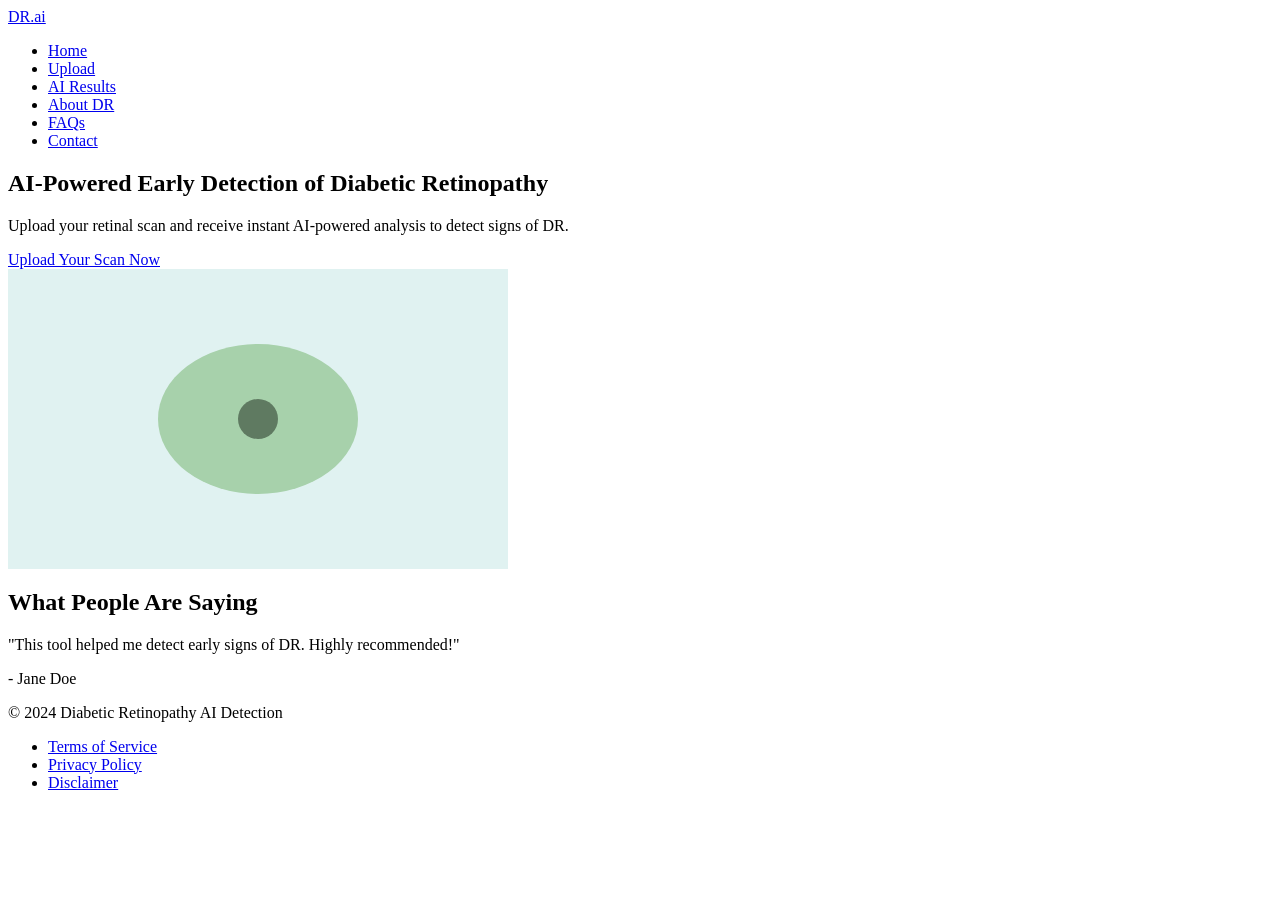
==== index.html @ 6a670ef3 "added my draft" ====
<html lang="en">
<head>
  <meta charset="UTF-8">
  <meta name="viewport" content="width=device-width, initial-scale=1.0">
  <title>AI-Powered Diabetic Retinopathy Detection</title>
  <link rel="stylesheet" href="style.css">
  <link rel="stylesheet" href="https://cdnjs.cloudflare.com/ajax/libs/font-awesome/6.0.0/css/all.min.css" integrity="sha512-9usAa10IRO0HhonpyAIVpjrylPvoDwiPUiKdWk5t3PyolY1cOd4DSE0Ga+ri4AuTroPR5aQvXU9xC6qOPnzFeg==" crossorigin="anonymous" referrerpolicy="no-referrer" />
</head>
<body>
  <header>
    <nav>
      <div class="logo"><a href="index.html">DR.ai</a></div>
      <ul>
        <li><a href="#">Home</a></li>
        <li><a href="upload.html">Upload</a></li>
        <li><a href="results.html">AI Results</a></li>
        <li><a href="about.html">About DR</a></li>
        <li><a href="faq.html">FAQs</a></li>
        <li><a href="contact.html">Contact</a></li>
      </ul>
    </nav>
  </header>

  <main>
    <section class="hero">
      <h1>AI-Powered Early Detection of Diabetic Retinopathy</h1>
      <p>Upload your retinal scan and receive instant AI-powered analysis to detect signs of DR.</p>
      <a href="upload.html" class="cta-button">Upload Your Scan Now</a>
      <div class="dr-illustration">
        <!-- Illustration or SVG here -->
        <svg width="500" height="300" viewBox="0 0 500 300" fill="none" xmlns="http://www.w3.org/2000/svg">
          <rect width="500" height="300" fill="#E0F2F1"/>
          <ellipse cx="250" cy="150" rx="100" ry="75" fill="#A7D1AB"/>
          <circle cx="250" cy="150" r="20" fill="#5F7A61"/>
          <!-- Add more SVG elements to illustrate DR progression -->
        </svg>
      </div>
    </section>

    <section class="testimonials">
      <h2>What People Are Saying</h2>
      <div class="testimonial">
        <p>"This tool helped me detect early signs of DR. Highly recommended!"</p>
        <p>- Jane Doe</p>
      </div>
    </section>
  </main>

  <footer>
    <nav>
    <div class="footer-content">
      <p>&copy; 2024 Diabetic Retinopathy AI Detection</p>
      <ul>
        <li><a href="#">Terms of Service</a></li>
        <li><a href="#">Privacy Policy</a></li>
        <li><a href="#">Disclaimer</a></li>
      </ul>
    </div>
    </nav>
  </footer>
</body>
</html>
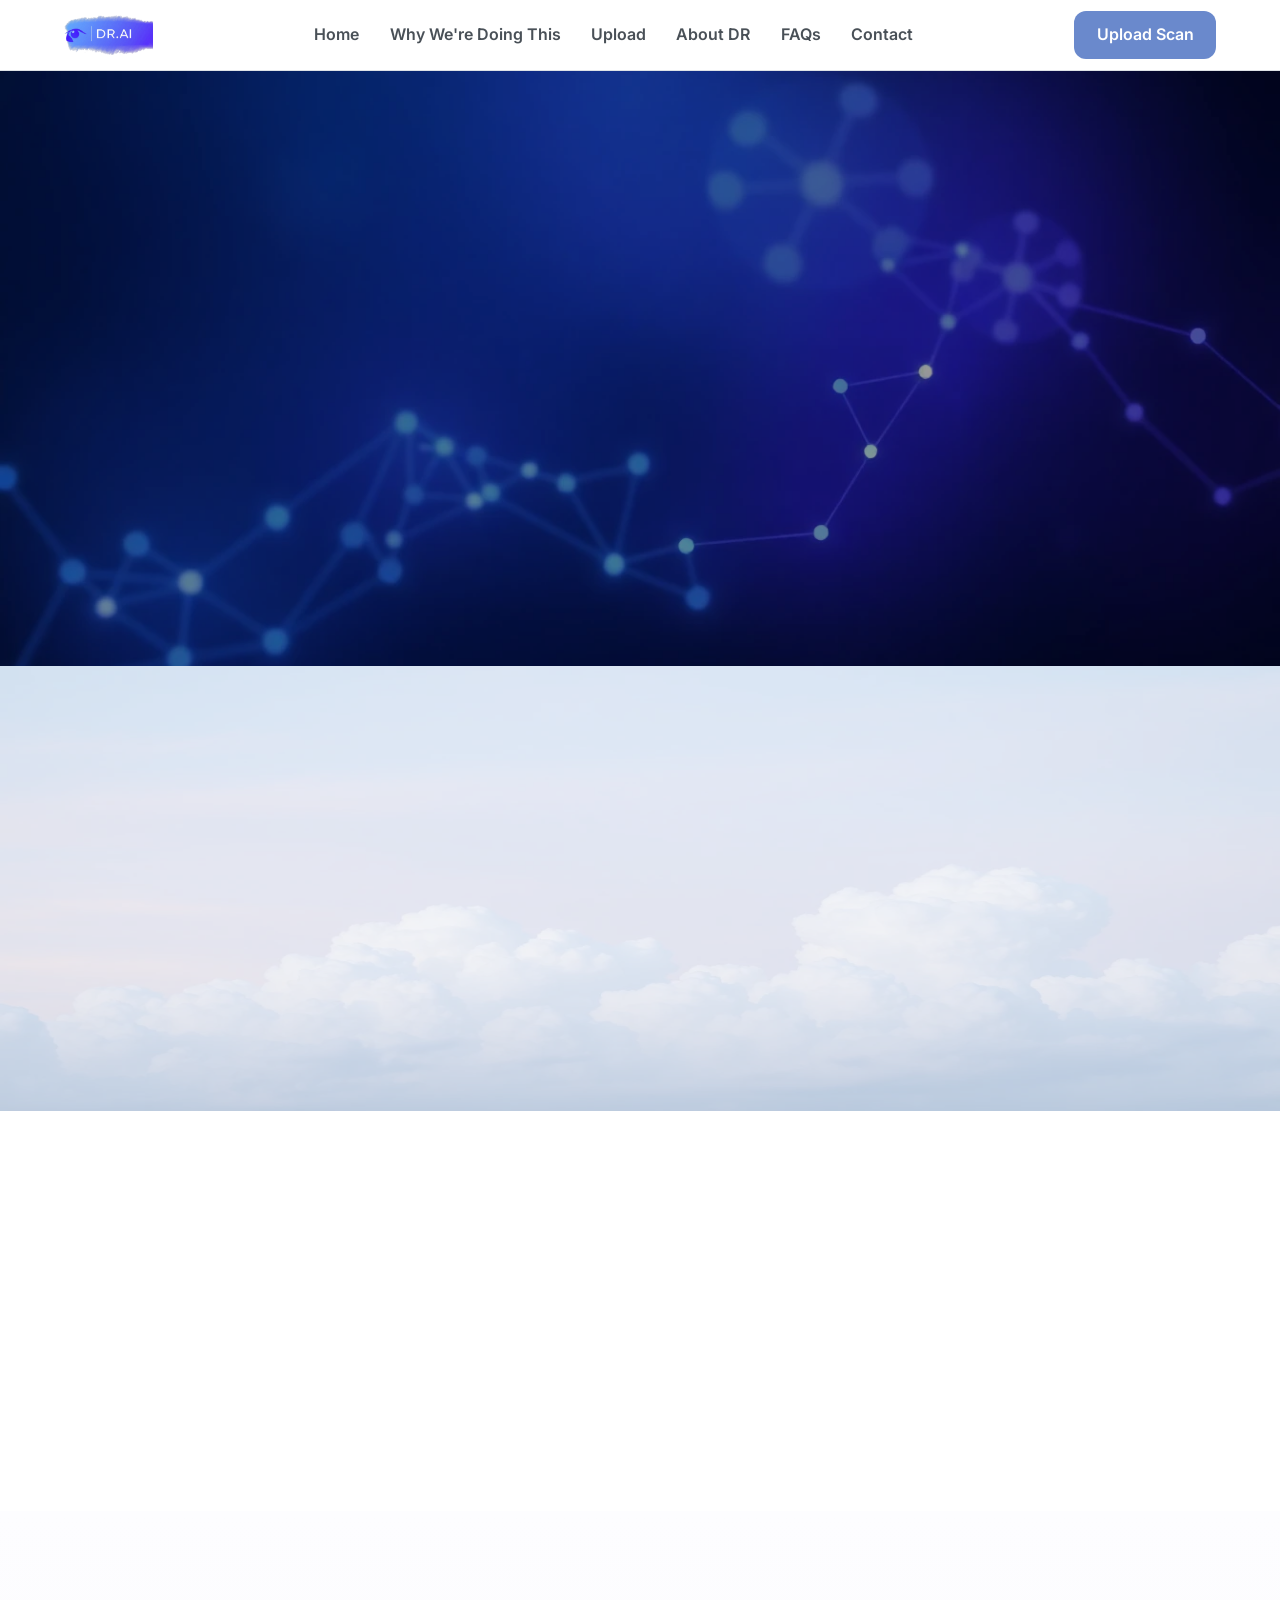
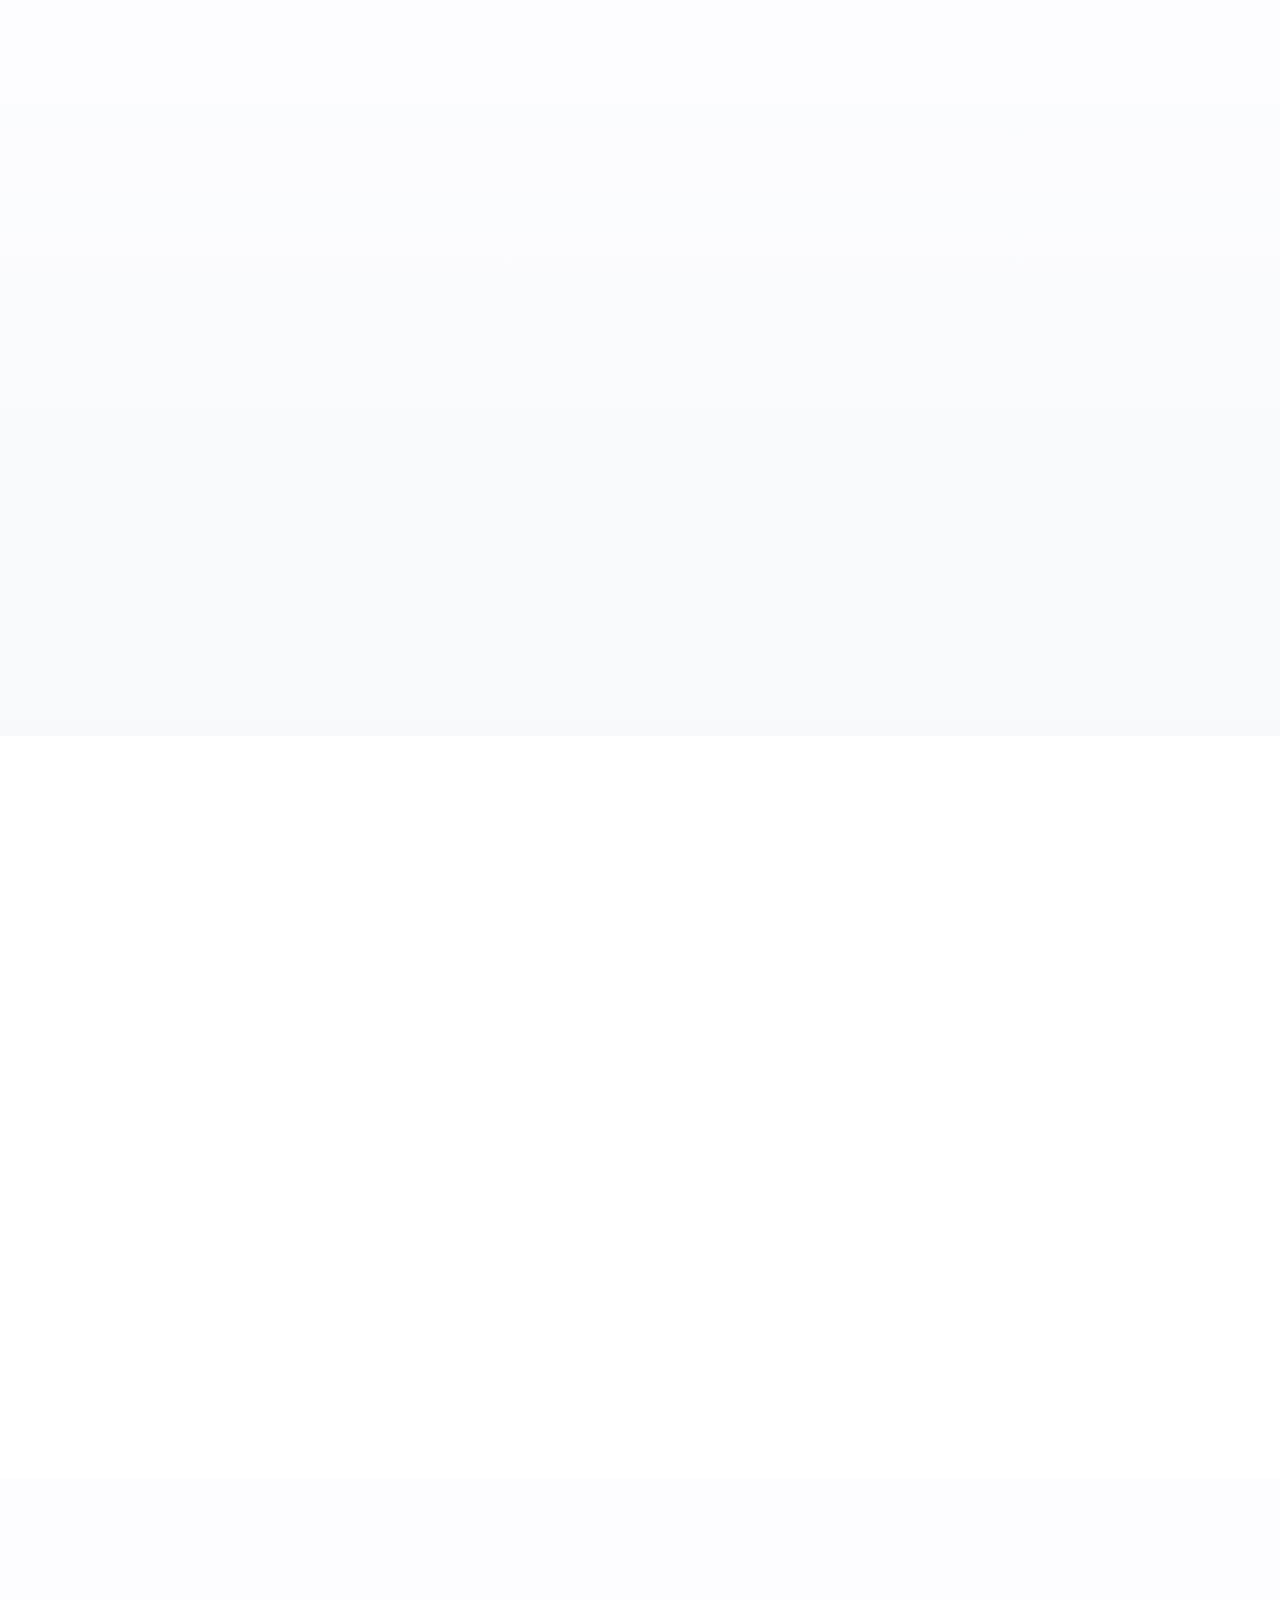
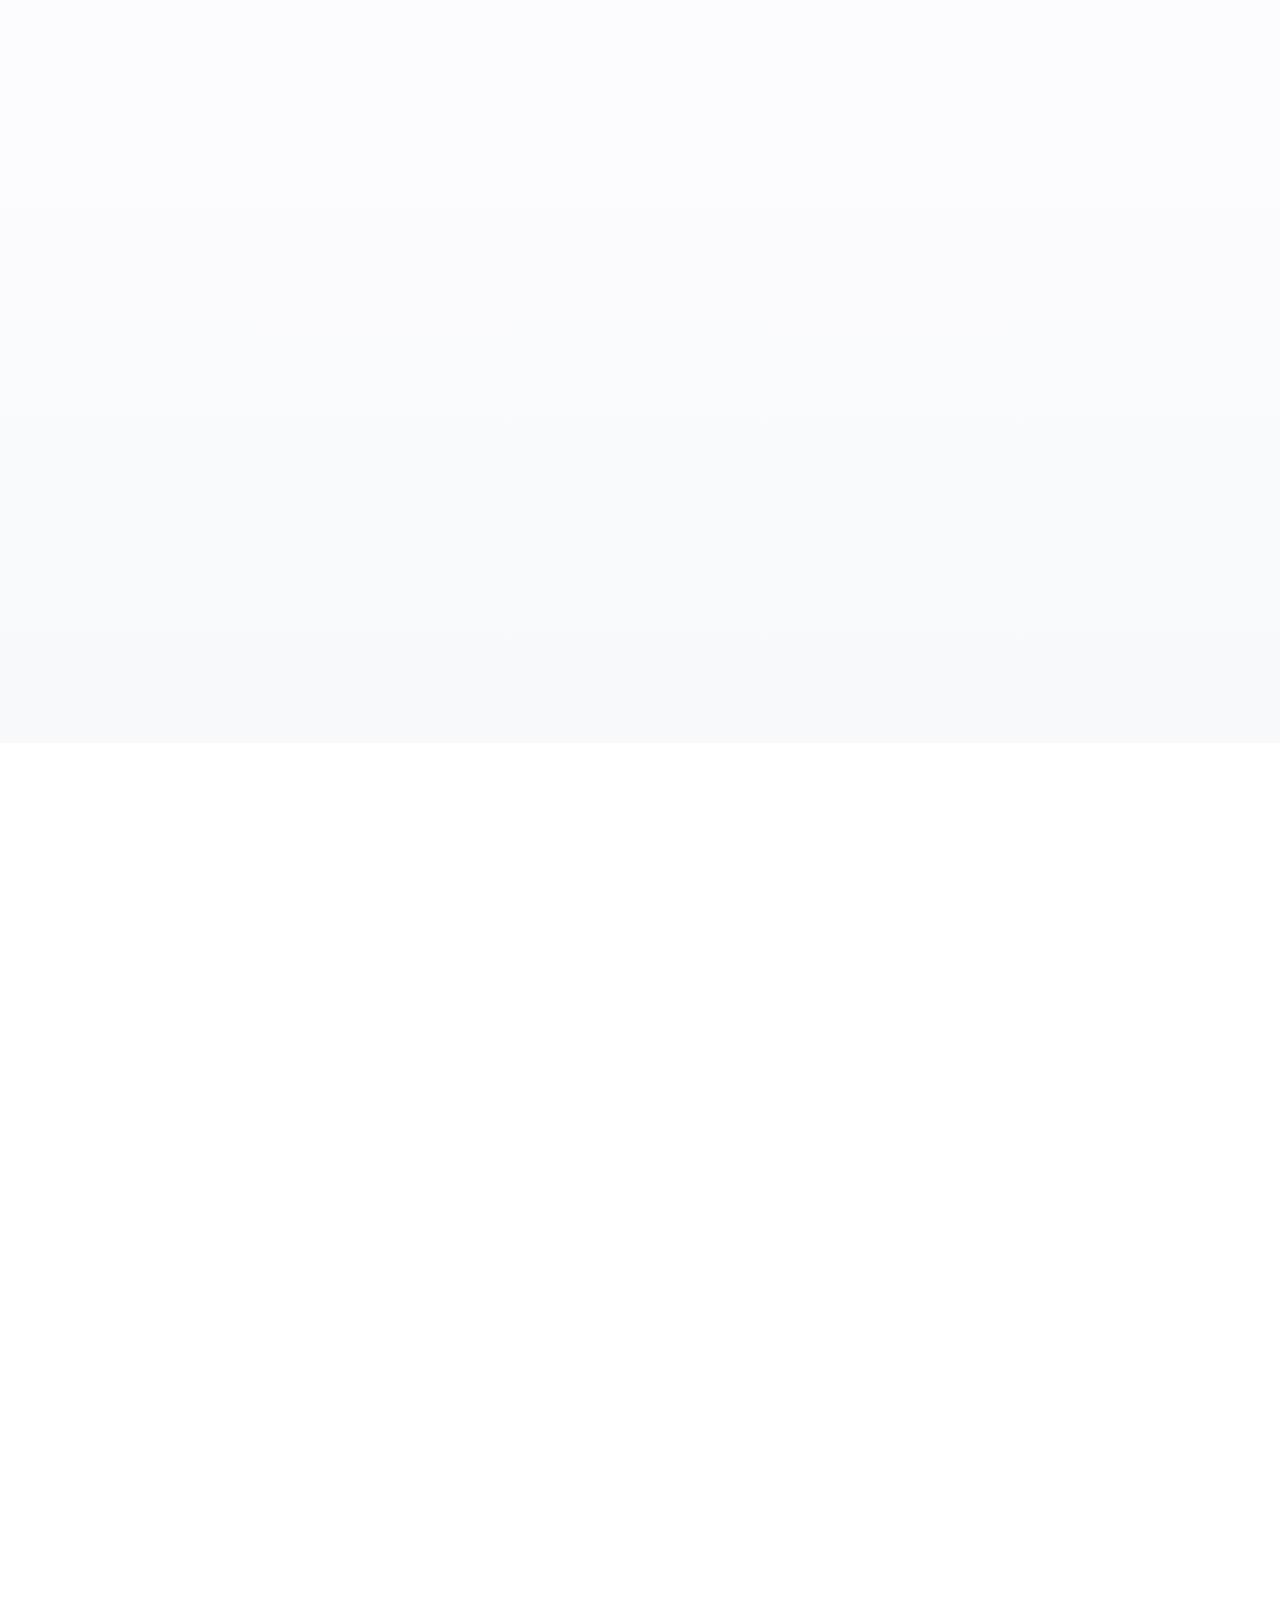
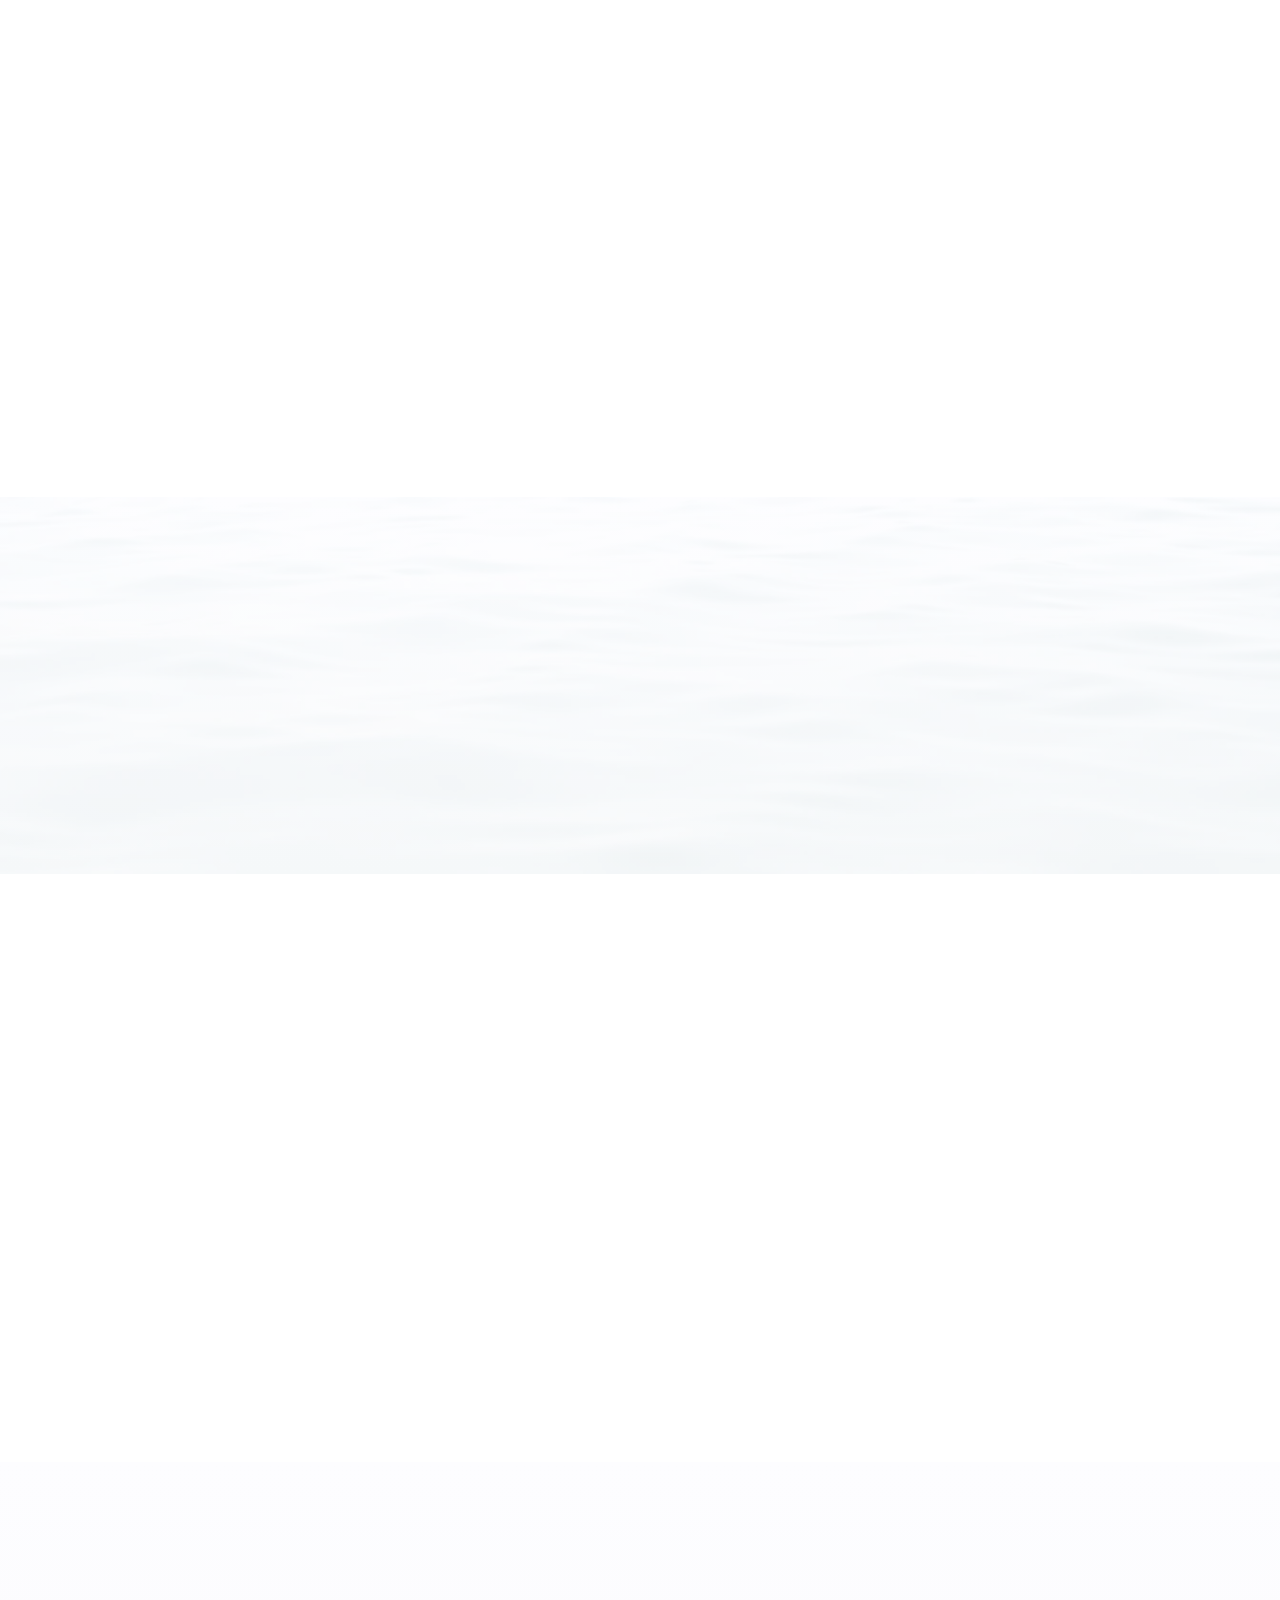
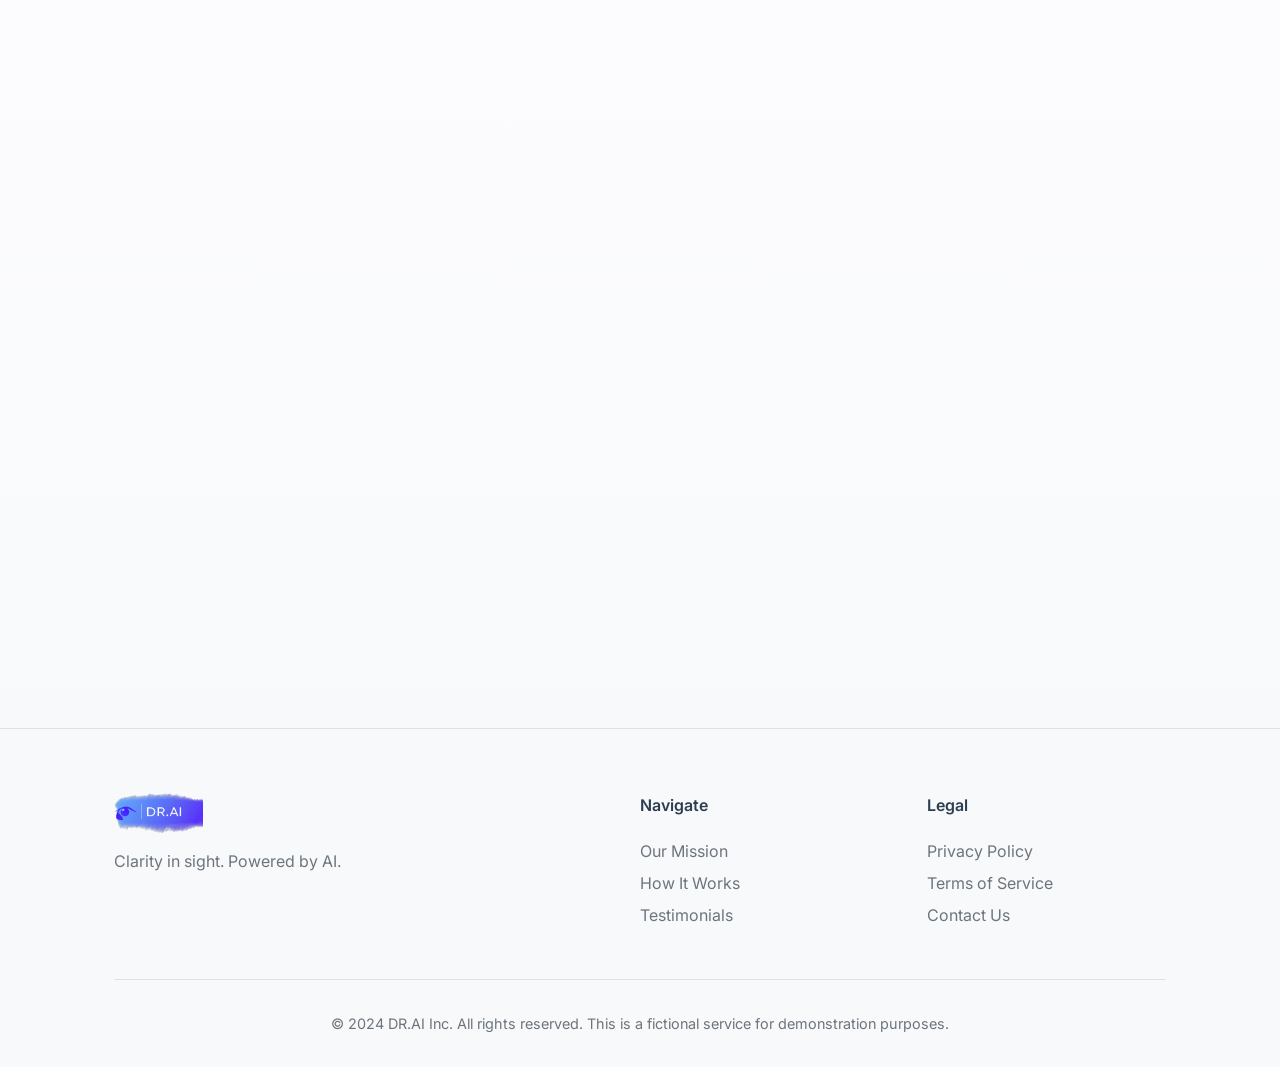
==== commit aae92c4f: "The new draft of the website" ====
--- a/index.html
+++ b/index.html
@@ -1,62 +1,374 @@
 <html lang="en">
 <head>
-  <meta charset="UTF-8">
-  <meta name="viewport" content="width=device-width, initial-scale=1.0">
-  <title>AI-Powered Diabetic Retinopathy Detection</title>
-  <link rel="stylesheet" href="style.css">
-  <link rel="stylesheet" href="https://cdnjs.cloudflare.com/ajax/libs/font-awesome/6.0.0/css/all.min.css" integrity="sha512-9usAa10IRO0HhonpyAIVpjrylPvoDwiPUiKdWk5t3PyolY1cOd4DSE0Ga+ri4AuTroPR5aQvXU9xC6qOPnzFeg==" crossorigin="anonymous" referrerpolicy="no-referrer" />
+    <meta charset="UTF-8">
+    <meta name="viewport" content="width=device-width, initial-scale=1.0">
+    <title>DR.AI - AI-Powered Diabetic Retinopathy Screening</title>
+    <link rel="stylesheet" href="style.css">
+    <link rel="stylesheet" href="https://cdnjs.cloudflare.com/ajax/libs/font-awesome/6.5.1/css/all.min.css">
+    <script type="importmap">
+      {
+        "imports": {
+          "marked": "https://cdn.jsdelivr.net/npm/marked/lib/marked.esm.js",
+          "dompurify": "https://cdn.jsdelivr.net/npm/dompurify/dist/purify.es.min.js"
+        }
+      }
+    </script>
+    <script src="script.js" type="module"></script>
 </head>
 <body>
-  <header>
-    <nav>
-      <div class="logo"><a href="index.html">DR.ai</a></div>
-      <ul>
-        <li><a href="#">Home</a></li>
-        <li><a href="upload.html">Upload</a></li>
-        <li><a href="results.html">AI Results</a></li>
-        <li><a href="about.html">About DR</a></li>
-        <li><a href="faq.html">FAQs</a></li>
-        <li><a href="contact.html">Contact</a></li>
-      </ul>
-    </nav>
-  </header>
-
-  <main>
-    <section class="hero">
-      <h1>AI-Powered Early Detection of Diabetic Retinopathy</h1>
-      <p>Upload your retinal scan and receive instant AI-powered analysis to detect signs of DR.</p>
-      <a href="upload.html" class="cta-button">Upload Your Scan Now</a>
-      <div class="dr-illustration">
-        <!-- Illustration or SVG here -->
-        <svg width="500" height="300" viewBox="0 0 500 300" fill="none" xmlns="http://www.w3.org/2000/svg">
-          <rect width="500" height="300" fill="#E0F2F1"/>
-          <ellipse cx="250" cy="150" rx="100" ry="75" fill="#A7D1AB"/>
-          <circle cx="250" cy="150" r="20" fill="#5F7A61"/>
-          <!-- Add more SVG elements to illustrate DR progression -->
-        </svg>
-      </div>
-    </section>
-
-    <section class="testimonials">
-      <h2>What People Are Saying</h2>
-      <div class="testimonial">
-        <p>"This tool helped me detect early signs of DR. Highly recommended!"</p>
-        <p>- Jane Doe</p>
-      </div>
-    </section>
-  </main>
-
-  <footer>
-    <nav>
-    <div class="footer-content">
-      <p>&copy; 2024 Diabetic Retinopathy AI Detection</p>
-      <ul>
-        <li><a href="#">Terms of Service</a></li>
-        <li><a href="#">Privacy Policy</a></li>
-        <li><a href="#">Disclaimer</a></li>
-      </ul>
-    </div>
-    </nav>
-  </footer>
+
+    <header class="site-header">
+        <div class="header-container">
+            <a href="#hero" class="logo">
+                <img src="logo.png" alt="DR.AI Logo">
+            </a>
+            <nav class="main-nav">
+                <ul class="nav-links">
+                    <li><a href="#hero">Home</a></li>
+                    <li><a href="#why-us">Why We're Doing This</a></li>
+                    <li><a href="#upload-analysis">Upload</a></li>
+                    <li><a href="#about-dr">About DR</a></li>
+                    <li><a href="#faq">FAQs</a></li>
+                    <li><a href="#contact">Contact</a></li>
+                </ul>
+            </nav>
+            <a href="#upload-analysis" class="cta-button">Upload Scan</a>
+            <button class="mobile-nav-toggle" aria-controls="main-nav-links" aria-expanded="false" aria-label="Menu">
+                <span class="hamburger-line"></span>
+                <span class="hamburger-line"></span>
+                <span class="hamburger-line"></span>
+            </button>
+        </div>
+    </header>
+
+    <main>
+        <!-- HERO SECTION -->
+        <section id="hero" class="hero-section">
+            <div class="hero-content">
+                <!-- HERO CONTENT HERE -->
+                <h1 class="animate-on-scroll">Clarity in Sight.<br>Powered by AI.</h1>
+                <p class="animate-on-scroll">The future of early, accessible diabetic retinopathy screening is here. Instant, accurate, and secure analysis to protect your vision.</p>
+                <a href="#upload-analysis" class="cta-button hero-cta animate-on-scroll">Get Your Instant Analysis</a>
+                <!-- END HERO CONTENT -->
+            </div>
+        </section>
+
+        <!-- WHY WE'RE DOING THIS SECTION -->
+        <section id="why-us" class="content-section animated-bg">
+            <div id="clouds-container"></div>
+            <div class="container animate-on-scroll">
+                <h2>Why We're Doing This</h2>
+                <p class="section-intro">
+                    Our mission is born from a shared passion for leveraging technology to solve critical healthcare challenges. We believe that early detection is the key to preventing vision loss from treatable conditions, but access to screening remains a barrier for millions. DR.AI is our answer—a tool to make preliminary eye health screening accessible, affordable, and accurate for everyone, everywhere.
+                </p>
+            </div>
+        </section>
+
+        <!-- FEATURES SECTION -->
+        <section id="features" class="features-section">
+            <div class="container">
+                 <!-- FEATURES HERE -->
+                <div class="feature-grid">
+                    <div class="feature-card animate-on-scroll">
+                        <img src="feature-icon-1.png" alt="Instant Analysis Icon">
+                        <h3>Instant Analysis</h3>
+                        <p>Receive your screening results in minutes, not days.</p>
+                    </div>
+                    <div class="feature-card animate-on-scroll">
+                        <img src="feature-icon-2.png" alt="AI-Powered Precision Icon">
+                        <h3>AI-Powered Precision</h3>
+                        <p>Our technology provides highly accurate, reliable detection.</p>
+                    </div>
+                    <div class="feature-card animate-on-scroll">
+                        <img src="feature-icon-3.png" alt="Secure Reports Icon">
+                        <h3>Secure & Confidential</h3>
+                        <p>Your data is encrypted and handled with utmost privacy.</p>
+                    </div>
+                </div>
+                 <!-- END FEATURES HERE -->
+            </div>
+        </section>
+
+        <!-- HOW IT WORKS SECTION -->
+        <section id="upload-analysis" class="content-section alternate-bg">
+            <div class="container animate-on-scroll">
+                <h2>Get Your Instant Analysis</h2>
+                <p class="section-intro">Follow three simple steps to get a clear, confidential, and AI-powered screening of your retinal scan. Your vision health, simplified.</p>
+                <div class="analysis-workflow">
+                    <!-- Step 1: Upload -->
+                    <div id="upload-step" class="analysis-step active">
+                        <div class="step-header">
+                            <div class="step-number">1</div>
+                            <h3>Upload Your Retinal Scan</h3>
+                        </div>
+                        <p>Drag and drop your fundus image or click to select a file. Your data is encrypted and secure.</p>
+                        <div id="drop-zone" class="drop-zone">
+                            <div class="drop-zone-prompt">
+                                <i class="fas fa-cloud-upload-alt"></i>
+                                <p>Drag & drop image here, or <strong>click to browse</strong></p>
+                                <small>Supports PNG, JPG, WEBP</small>
+                            </div>
+                            <input type="file" id="file-input" accept="image/png, image/jpeg, image/webp" hidden>
+                        </div>
+                        <div id="image-preview-container" class="image-preview-container" style="display: none;">
+                            <img id="image-preview" src="#" alt="Image Preview">
+                            <button id="remove-image-btn" class="remove-image-btn">&times;</button>
+                        </div>
+                         <button id="analyze-btn" class="cta-button" disabled>Analyze Image</button>
+                    </div>
+
+                    <!-- Step 2: Analyzing -->
+                    <div id="analyzing-step" class="analysis-step">
+                        <div class="step-header">
+                             <div class="step-number">2</div>
+                             <h3>AI Analyzes Your Image</h3>
+                        </div>
+                        <div class="loader">
+                            <div class="spinner"></div>
+                            <p>Our algorithm is screening for signs of multiple conditions... this may take a moment.</p>
+                        </div>
+                    </div>
+
+                    <!-- Step 3: Results -->
+                    <div id="results-step" class="analysis-step">
+                         <div class="step-header">
+                            <div class="step-number">3</div>
+                            <h3>Your Report is Ready</h3>
+                        </div>
+                        <div id="ai-results" class="ai-results">
+                            <!-- AI generated results will be injected here -->
+                        </div>
+                         <button id="start-over-btn" class="cta-button secondary">Start Over</button>
+                    </div>
+                </div>
+            </div>
+        </section>
+
+        <!-- ABOUT US SECTION -->
+        <section id="about-us" class="content-section">
+            <div class="container">
+                <h2 class="animate-on-scroll">Meet the Founders</h2>
+                <p class="section-intro animate-on-scroll">A collaboration at the intersection of computational science and engineering, driven to build impactful technology.</p>
+                <div class="team-grid">
+                    <div class="team-card animate-on-scroll">
+                        <img src="dimitri.png" alt="Photo of Dimitri Abrahamsson" class="team-photo">
+                        <div class="team-info">
+                            <h3>Dimitri Abrahamsson</h3>
+                            <h4>PhD in Analytical and Computational Chemistry</h4>
+                            <p>Specializing in non-targeted analysis, high-resolution mass spectrometry, computational chemistry, and cheminformatics.</p>
+                        </div>
+                    </div>
+                    <div class="team-card animate-on-scroll">
+                        <img src="jeanmarck.png" alt="Photo of Jeanmarck Ceant" class="team-photo">
+                        <div class="team-info">
+                            <h3>Jeanmarck Ceant</h3>
+                            <h4>Computer Science & Electrical Engineering, NYU</h4>
+                            <p>Focused on computational systems, applied algorithms, data analysis, and the development of technology to address large-scale challenges.</p>
+                        </div>
+                    </div>
+                </div>
+            </div>
+        </section>
+
+        <!-- ABOUT DR SECTION -->
+        <section id="about-dr" class="content-section alternate-bg">
+            <div class="container animate-on-scroll">
+                <h2>Expanding the Frontiers of Eye Health</h2>
+                <p class="section-intro">Our research explores the use of AI to detect and classify a range of eye conditions from retinal images. By training our models on these categories, our goal is to support early, accessible, and accurate diagnosis to prevent vision loss.</p>
+                <div class="conditions-grid">
+                    <div class="condition-card">
+                        <h3>Diabetic Retinopathy</h3>
+                        <p>A complication of diabetes where high blood sugar damages the blood vessels in the retina, which can lead to blindness if left untreated.</p>
+                    </div>
+                    <div class="condition-card">
+                        <h3>Age-Related Macular Degeneration (ARMD)</h3>
+                        <p>A disease that damages the macula—the central part of the retina—causing blurred or lost central vision, especially in older adults.</p>
+                    </div>
+                    <div class="condition-card">
+                        <h3>Cataracts</h3>
+                        <p>A clouding of the eye's natural lens, leading to blurry vision, glare sensitivity, and difficulty seeing at night. It is one of the most common causes of vision loss worldwide.</p>
+                    </div>
+                    <div class="condition-card">
+                        <h3>Glaucoma</h3>
+                        <p>A group of eye diseases that damage the optic nerve, often due to high eye pressure, and can result in permanent vision loss if not detected early.</p>
+                    </div>
+                    <div class="condition-card">
+                        <h3>Normal (Healthy)</h3>
+                        <p>Eyes that show no signs of disease or abnormalities, providing a baseline for AI models to learn and differentiate between healthy and diseased conditions.</p>
+                    </div>
+                </div>
+            </div>
+        </section>
+        
+        <!-- COMMUNITY FEEDBACK SECTION -->
+        <section id="community-feedback" class="content-section">
+             <div class="container animate-on-scroll">
+                <h2>Community Feedback & Questions</h2>
+                <p class="section-intro">See what others are saying or ask a question. Your feedback helps us improve.</p>
+
+                <div id="comments-container" class="comments-container">
+                    <!-- Comments will be loaded here -->
+                </div>
+                <div id="comments-loading" class="comments-loader">
+                    <div class="spinner"></div>
+                    <p>Loading comments...</p>
+                </div>
+                <button id="load-more-comments" class="cta-button secondary" style="display: none;">Load More</button>
+
+                <form id="comment-form" class="comment-form">
+                    <h3>Leave a Comment</h3>
+                    <div class="form-group">
+                        <textarea id="comment-content" placeholder="Write your comment here..." required></textarea>
+                    </div>
+                    <button type="submit" class="cta-button">Post Comment</button>
+                    <div id="comment-form-feedback" style="display: none; margin-top: 1rem;"></div>
+                </form>
+            </div>
+        </section>
+
+        <!-- TESTIMONIALS SECTION -->
+        <section id="testimonials" class="content-section">
+             <div class="container animate-on-scroll">
+                <!-- TESTIMONIALS HERE -->
+                <h2>Trusted by Patients and Professionals</h2>
+                <div class="testimonial">
+                    <img src="retinal-scan-person.png" alt="A smiling patient" class="testimonial-image">
+                    <blockquote>
+                        "The process was so fast and easy. I got peace of mind without having to wait weeks for an appointment. A truly revolutionary service."
+                    </blockquote>
+                    <cite>– Alex J., Patient</cite>
+                </div>
+                <!-- END TESTIMONIALS HERE -->
+            </div>
+        </section>
+        
+        <!-- STATS SECTION -->
+        <section id="stats" class="stats-section alternate-bg">
+            <div class="stats-bg-container"></div>
+            <div class="container animate-on-scroll">
+                <!-- STATS HERE -->
+                <h2>Impact by the Numbers</h2>
+                <div class="stats-grid">
+                    <div class="stat-item">
+                        <span class="stat-number">99.5%</span>
+                        <span class="stat-label">Accuracy Rate</span>
+                    </div>
+                    <div class="stat-item">
+                        <span class="stat-number">50,000+</span>
+                        <span class="stat-label">Scans Processed</span>
+                    </div>
+                    <div class="stat-item">
+                        <span class="stat-number"><60s</span>
+                        <span class="stat-label">Average Analysis Time</span>
+                    </div>
+                </div>
+                <!-- END STATS HERE -->
+            </div>
+        </section>
+
+        <!-- FAQ SECTION -->
+        <section id="faq" class="content-section">
+            <div class="container animate-on-scroll">
+                <h2>Frequently Asked Questions</h2>
+                <div class="faq-accordion">
+                    <div class="faq-item">
+                        <button class="faq-question" aria-expanded="false">
+                            <span>Is this a medical diagnosis?</span>
+                            <i class="fas fa-chevron-down"></i>
+                        </button>
+                        <div class="faq-answer">
+                            <p>No. DR.AI provides an AI-powered screening and is not a substitute for a comprehensive eye exam by a qualified ophthalmologist. The results are intended to help identify potential risks early and encourage users to seek professional medical advice. It is a tool for preliminary screening, not a diagnostic service.</p>
+                        </div>
+                    </div>
+                    <div class="faq-item">
+                        <button class="faq-question" aria-expanded="false">
+                            <span>How accurate is the AI analysis?</span>
+                            <i class="fas fa-chevron-down"></i>
+                        </button>
+                        <div class="faq-answer">
+                            <p>Our AI models have been trained on vast datasets of retinal images and have demonstrated high accuracy (over 99% in internal tests) in identifying markers associated with various eye conditions. However, accuracy can be influenced by image quality and other factors. It should be used as a screening tool to supplement, not replace, professional consultation.</p>
+                        </div>
+                    </div>
+                    <div class="faq-item">
+                        <button class="faq-question" aria-expanded="false">
+                            <span>Is my data secure?</span>
+                            <i class="fas fa-chevron-down"></i>
+                        </button>
+                        <div class="faq-answer">
+                            <p>Absolutely. We prioritize your privacy and data security. All uploaded images and data are encrypted both in transit and at rest. We do not share your personal information or images with third parties without your explicit consent. Our systems are designed to be compliant with health information privacy standards.</p>
+                        </div>
+                    </div>
+                     <div class="faq-item">
+                        <button class="faq-question" aria-expanded="false">
+                            <span>What kind of image do I need to upload?</span>
+                            <i class="fas fa-chevron-down"></i>
+                        </button>
+                        <div class="faq-answer">
+                            <p>For best results, you should upload a clear, high-resolution fundus photograph of your retina. This is the type of image typically taken by an optometrist or ophthalmologist during an eye exam. Poor quality images, or images that are not of the retina, will not yield accurate screening results.</p>
+                        </div>
+                    </div>
+                </div>
+            </div>
+        </section>
+
+        <!-- CONTACT SECTION -->
+        <section id="contact" class="content-section alternate-bg">
+            <div class="container animate-on-scroll">
+                <h2>Get In Touch</h2>
+                <p class="section-intro">Have questions or feedback? We'd love to hear from you. Fill out the form below and our team will get back to you as soon as possible.</p>
+                <form id="contact-form" class="contact-form">
+                    <div class="form-group">
+                        <label for="name">Name</label>
+                        <input type="text" id="name" name="name" required>
+                    </div>
+                    <div class="form-group">
+                        <label for="email">Email</label>
+                        <input type="email" id="email" name="email" required>
+                    </div>
+                    <div class="form-group">
+                        <label for="message">Message</label>
+                        <textarea id="message" name="message" rows="5" required></textarea>
+                    </div>
+                    <button type="submit" class="cta-button">Send Message</button>
+                    <div id="form-thank-you" class="form-thank-you" style="display: none;">
+                        <i class="fas fa-check-circle"></i>
+                        <p>Thank you for your message! We'll be in touch soon.</p>
+                    </div>
+                </form>
+            </div>
+        </section>
+
+    </main>
+
+    <footer class="site-footer-main">
+        <div class="container">
+            <div class="footer-grid">
+                <div class="footer-col">
+                    <img src="logo.png" alt="DR.AI Logo" class="footer-logo">
+                    <p>Clarity in sight. Powered by AI.</p>
+                </div>
+                <div class="footer-col">
+                    <h4>Navigate</h4>
+                    <ul>
+                        <li><a href="#mission">Our Mission</a></li>
+                        <li><a href="#upload-analysis">How It Works</a></li>
+                        <li><a href="#testimonials">Testimonials</a></li>
+                    </ul>
+                </div>
+                <div class="footer-col">
+                    <h4>Legal</h4>
+                    <ul>
+                        <li><a href="#">Privacy Policy</a></li>
+                        <li><a href="#">Terms of Service</a></li>
+                        <li><a href="#">Contact Us</a></li>
+                    </ul>
+                </div>
+            </div>
+            <div class="footer-bottom">
+                <p>&copy; 2024 DR.AI Inc. All rights reserved. This is a fictional service for demonstration purposes.</p>
+            </div>
+        </div>
+    </footer>
+
 </body>
 </html>
--- a/style.css
+++ b/style.css
@@ -0,0 +1,965 @@
+/* --- Variables & Base Styles --- */
+@import url('https://fonts.googleapis.com/css2?family=Inter:wght@400;600;700&display=swap');
+
+:root {
+    --primary-color: #6a89cc; /* A lighter blue, good for dark mode */
+    --secondary-color: #82589f; /* A nice purple accent */
+    
+    /* Light Theme Palette */
+    --bg-light: #ffffff;
+    --bg-light-accent: #f8f9fa;
+    --bg-soft-gradient: linear-gradient(180deg, #fdfdff 0%, #f8f9fa 100%);
+    --text-dark-heading: #2c3e50;
+    --text-dark-primary: #495057;
+    --text-dark-secondary: #6c757d;
+    --border-light: #dee2e6;
+    
+    --border-radius: 12px;
+    --shadow: 0 8px 30px rgba(44, 62, 80, 0.08);
+    --shadow-light: 0 4px 15px rgba(44, 62, 80, 0.05);
+    
+    --bg-hero: url('hero-bg.png');
+}
+
+*, *::before, *::after {
+    box-sizing: border-box;
+    margin: 0;
+    padding: 0;
+}
+
+html {
+    scroll-behavior: smooth;
+    font-size: 16px;
+}
+
+body {
+    font-family: 'Inter', sans-serif;
+    color: var(--text-dark-primary);
+    background-color: var(--bg-light); 
+    line-height: 1.6;
+}
+
+.container {
+    max-width: 1100px;
+    margin: 0 auto;
+    padding: 0 1.5rem;
+}
+
+/* --- Header & Navigation --- */
+.site-header {
+    position: sticky;
+    top: 0;
+    width: 100%;
+    z-index: 1000;
+    background-color: rgba(255, 255, 255, 0.85); /* Light transparent bg */
+    backdrop-filter: blur(10px);
+    border-bottom: 1px solid var(--border-light);
+    transition: background-color 0.3s ease, box-shadow 0.3s ease;
+}
+
+.site-header.scrolled {
+    background-color: rgba(255, 255, 255, 0.95);
+    box-shadow: var(--shadow-light);
+}
+
+.header-container {
+    display: flex;
+    justify-content: space-between;
+    align-items: center;
+    height: 70px;
+    padding: 0 1.5rem;
+    max-width: 1200px;
+    margin: 0 auto;
+}
+
+.logo img {
+    height: 40px;
+    display: block;
+}
+
+.main-nav ul {
+    list-style: none;
+    display: flex;
+    gap: 1.5rem;
+}
+
+.main-nav a {
+    text-decoration: none;
+    color: var(--text-dark-primary);
+    font-weight: 600;
+    position: relative;
+    padding: 0.5rem 0.2rem;
+    transition: color 0.3s ease;
+}
+
+.main-nav a::after {
+    content: '';
+    position: absolute;
+    bottom: 0;
+    left: 0;
+    width: 0;
+    height: 2px;
+    background-color: var(--primary-color);
+    transition: width 0.3s ease;
+}
+
+.main-nav a:hover, .main-nav a:focus {
+    color: var(--primary-color);
+}
+
+.main-nav a:hover::after, .main-nav a:focus::after {
+    width: 100%;
+}
+
+.cta-button {
+    background-color: var(--primary-color);
+    color: #fff;
+    padding: 0.7rem 1.4rem;
+    border-radius: var(--border-radius);
+    text-decoration: none;
+    font-weight: 600;
+    transition: background-color 0.3s ease, transform 0.2s ease;
+    border: none;
+    cursor: pointer;
+}
+
+.cta-button:disabled {
+    background-color: #ccc;
+    cursor: not-allowed;
+    transform: none;
+}
+.cta-button:disabled:hover {
+    background-color: #ccc;
+}
+
+.cta-button.secondary {
+    background-color: #7f8c8d;
+}
+.cta-button.secondary:hover {
+    background-color: #95a5a6;
+}
+
+.cta-button:hover, .cta-button:focus {
+    background-color: var(--secondary-color);
+    transform: translateY(-2px) scale(1.03);
+    box-shadow: 0 4px 15px rgba(130, 88, 159, 0.3);
+    color: #fff;
+}
+
+.mobile-nav-toggle {
+    display: none;
+    background: none;
+    border: none;
+    cursor: pointer;
+    padding: 0.5rem;
+    z-index: 1001;
+}
+
+.hamburger-line {
+    display: block;
+    width: 25px;
+    height: 3px;
+    background-color: var(--text-dark-heading);
+    margin: 5px 0;
+    transition: transform 0.3s ease, opacity 0.3s ease;
+}
+
+.mobile-nav-toggle.is-active .hamburger-line:nth-child(1) {
+    transform: translateY(8px) rotate(45deg);
+}
+.mobile-nav-toggle.is-active .hamburger-line:nth-child(2) {
+    opacity: 0;
+}
+.mobile-nav-toggle.is-active .hamburger-line:nth-child(3) {
+    transform: translateY(-8px) rotate(-45deg);
+}
+
+/* --- Hero Section --- */
+.hero-section {
+    background: var(--bg-hero) no-repeat center center/cover;
+    color: #fff;
+    padding: 10rem 0;
+    text-align: center;
+    position: relative;
+}
+
+.hero-section::before {
+    content: '';
+    position: absolute;
+    top: 0; left: 0; right: 0; bottom: 0;
+    background: rgba(0, 0, 0, 0.4);
+}
+
+.hero-content {
+    position: relative;
+    z-index: 2;
+    max-width: 800px;
+    margin: 0 auto;
+    padding: 0 1.5rem;
+}
+
+.hero-content h1 {
+    font-size: 3.5rem;
+    font-weight: 700;
+    margin-bottom: 1rem;
+    line-height: 1.2;
+}
+
+.hero-content p {
+    font-size: 1.25rem;
+    max-width: 600px;
+    margin: 0 auto 2rem;
+}
+
+.hero-cta {
+    font-size: 1.1rem;
+    padding: 0.8rem 2rem;
+    background-color: var(--secondary-color);
+}
+
+.hero-cta:hover {
+     background-color: var(--primary-color);
+}
+
+/* --- General Section Styles --- */
+.content-section, .features-section, .stats-section {
+    padding: 5rem 0;
+    background-color: var(--bg-light);
+    color: var(--text-dark-primary);
+    position: relative; /* For pseudo-elements or child positioning */
+}
+
+.alternate-bg {
+    background: var(--bg-soft-gradient);
+}
+
+h2 {
+    font-size: 2.5rem;
+    text-align: center;
+    margin-bottom: 3rem;
+    color: var(--text-dark-heading);
+}
+
+.section-intro {
+    text-align: center;
+    max-width: 800px;
+    margin: -1.5rem auto 3rem;
+    font-size: 1.1rem;
+    line-height: 1.7;
+    color: var(--text-dark-secondary);
+}
+
+/* --- Features Section --- */
+.feature-grid {
+    display: grid;
+    grid-template-columns: repeat(auto-fit, minmax(280px, 1fr));
+    gap: 2rem;
+    text-align: center;
+}
+
+.feature-card {
+    background: var(--bg-light);
+    padding: 2rem;
+    border-radius: var(--border-radius);
+    box-shadow: var(--shadow-light);
+    transition: transform 0.3s ease, box-shadow 0.3s ease, background-color 0.3s ease;
+    border: 1px solid var(--border-light);
+}
+
+.feature-card:hover {
+    transform: translateY(-10px) scale(1.02);
+    box-shadow: var(--shadow);
+}
+
+.feature-card img {
+    height: 60px;
+    margin-bottom: 1rem;
+    transition: transform 0.3s ease, filter 0.3s ease;
+    filter: drop-shadow(0 5px 10px rgba(130, 88, 159, 0.3)); /* --secondary-color purple shadow */
+}
+
+.feature-card:hover img {
+    transform: scale(1.1);
+    filter: drop-shadow(0 8px 15px rgba(130, 88, 159, 0.5)); /* Stronger purple shadow on hover */
+}
+
+.feature-card h3 {
+    font-size: 1.5rem;
+    margin-bottom: 0.5rem;
+    color: var(--text-dark-heading);
+}
+
+/* --- About DR Section --- */
+.conditions-grid {
+    display: grid;
+    grid-template-columns: repeat(auto-fit, minmax(280px, 1fr));
+    gap: 1.5rem;
+}
+
+.condition-card {
+    background: rgba(255, 255, 255, 0.7);
+    border: 1px solid var(--border-light);
+    padding: 1.5rem;
+    border-radius: var(--border-radius);
+    transition: transform 0.3s ease, box-shadow 0.3s ease, border-color 0.3s ease;
+}
+
+.condition-card:hover {
+    transform: translateY(-5px) scale(1.02);
+    box-shadow: var(--shadow);
+    border-color: var(--secondary-color);
+}
+
+.condition-card h3 {
+    font-size: 1.3rem;
+    margin-bottom: 0.75rem;
+    color: var(--primary-color);
+}
+
+/* --- How It Works / Analysis Section --- */
+.analysis-workflow {
+    background-color: rgba(255, 255, 255, 0.8);
+    backdrop-filter: blur(5px);
+    border-radius: var(--border-radius);
+    box-shadow: var(--shadow);
+    padding: 2.5rem;
+    overflow: hidden;
+    border: 1px solid var(--border-light);
+}
+.analysis-step {
+    display: none;
+}
+.analysis-step.active {
+    display: block;
+    animation: fadeIn 0.5s ease-in-out;
+}
+.step-header {
+    display: flex;
+    align-items: center;
+    gap: 1rem;
+    margin-bottom: 1rem;
+}
+.analysis-step p {
+    margin-bottom: 1.5rem;
+}
+.drop-zone {
+    border: 2px dashed var(--border-light);
+    border-radius: var(--border-radius);
+    padding: 3rem;
+    text-align: center;
+    cursor: pointer;
+    transition: border-color 0.3s ease, background-color 0.3s ease;
+    display: flex;
+    align-items: center;
+    justify-content: center;
+    flex-direction: column;
+}
+.drop-zone:hover, .drop-zone.drag-over {
+    border-color: var(--primary-color);
+    background-color: var(--bg-light-accent);
+}
+.drop-zone-prompt i {
+    font-size: 3rem;
+    color: var(--secondary-color);
+    margin-bottom: 1rem;
+}
+.drop-zone-prompt p {
+    margin-bottom: 0.5rem;
+}
+.image-preview-container {
+    position: relative;
+    max-width: 300px;
+    margin: 0 auto 1.5rem;
+}
+#image-preview {
+    max-width: 100%;
+    border-radius: var(--border-radius);
+    border: 1px solid var(--border-light);
+}
+.remove-image-btn {
+    position: absolute;
+    top: -10px;
+    right: -10px;
+    background: #333;
+    color: white;
+    border: 2px solid var(--bg-light);
+    border-radius: 50%;
+    width: 28px;
+    height: 28px;
+    font-size: 1.2rem;
+    line-height: 24px;
+    cursor: pointer;
+    text-align: center;
+}
+#analyze-btn {
+    display: block;
+    margin: 0 auto;
+}
+.loader {
+    text-align: center;
+    padding: 2rem;
+}
+.spinner {
+    width: 56px;
+    height: 56px;
+    border-radius: 50%;
+    border: 6px solid var(--border-light);
+    border-top-color: var(--primary-color);
+    animation: spin 1s linear infinite;
+    margin: 0 auto 1rem;
+}
+@keyframes spin {
+    to { transform: rotate(360deg); }
+}
+.ai-results {
+    background: var(--bg-light-accent);
+    padding: 1.5rem;
+    border-radius: var(--border-radius);
+    border: 1px solid var(--border-light);
+    margin-bottom: 1.5rem;
+}
+.ai-results h3 { color: var(--primary-color); }
+.ai-results strong { color: var(--text-dark-heading); }
+.ai-results ul { padding-left: 20px; margin-bottom: 1rem; }
+#start-over-btn { display: block; margin: 0 auto; }
+@keyframes fadeIn {
+    from { opacity: 0; transform: translateY(10px); }
+    to { opacity: 1; transform: translateY(0); }
+}
+
+/* DEPRECATED */
+.how-it-works-grid { display: none; }
+
+.step {
+    padding: 1.5rem;
+}
+
+.step-number {
+    width: 50px;
+    height: 50px;
+    border: 2px solid var(--primary-color);
+    color: var(--primary-color);
+    border-radius: 50%;
+    display: flex;
+    justify-content: center;
+    align-items: center;
+    font-size: 1.5rem;
+    font-weight: 700;
+    margin: 0 auto 1rem;
+}
+
+.step h3 {
+    font-size: 1.4rem;
+    margin-bottom: 0.5rem;
+}
+
+/* --- Why Us Section (Animated Background) --- */
+.animated-bg {
+    background-color: #eef6ff;
+    color: var(--text-dark-primary);
+    overflow: hidden; /* Keep animated elements contained */
+}
+.animated-bg h2 {
+    color: var(--text-dark-heading);
+}
+.animated-bg .section-intro {
+    color: var(--text-dark-secondary);
+    position: relative;
+    z-index: 2;
+}
+#clouds-container {
+    position: absolute;
+    top: 0;
+    left: 0;
+    width: 200%; /* Double width for seamless loop */
+    height: 100%;
+    background: url('clouds-bg.png') repeat-x;
+    background-size: 50% 100%; /* Each image is 50% of the container width */
+    animation: moveClouds 120s linear infinite;
+    z-index: 0;
+    opacity: 0.4;
+}
+
+@keyframes moveClouds {
+    from { transform: translateX(0); }
+    to { transform: translateX(-50%); } /* Move by one image width */
+}
+
+/* --- About Us Section --- */
+#about-us {
+    background-color: var(--bg-light);
+}
+#about-us h2 {
+    color: var(--text-dark-heading);
+}
+#about-us .section-intro {
+    color: var(--text-dark-secondary);
+}
+.team-grid {
+    display: grid;
+    grid-template-columns: repeat(auto-fit, minmax(320px, 1fr));
+    gap: 2rem;
+    max-width: 900px;
+    margin: 0 auto;
+}
+.team-card {
+    background: var(--bg-light);
+    border-radius: var(--border-radius);
+    padding: 2rem;
+    text-align: center;
+    border: 1px solid var(--border-light);
+    transition: transform 0.3s ease, box-shadow 0.3s ease;
+    box-shadow: var(--shadow-light);
+}
+.team-card:hover {
+    transform: translateY(-8px) scale(1.02);
+    box-shadow: var(--shadow);
+}
+.team-photo {
+    width: 140px;
+    height: 140px;
+    border-radius: 50%;
+    object-fit: cover;
+    margin-bottom: 1.5rem;
+    border: 4px solid var(--primary-color);
+}
+.team-info h3 {
+    color: var(--text-dark-heading);
+    font-size: 1.5rem;
+    margin-bottom: 0.25rem;
+}
+.team-info h4 {
+    color: var(--secondary-color);
+    font-size: 1rem;
+    font-weight: 400;
+    margin-bottom: 1rem;
+}
+.team-info p {
+    color: var(--text-dark-secondary);
+    font-size: 0.95rem;
+}
+
+/* --- Map Section --- */
+.map-container {
+    display: none;
+}
+
+/* --- FAQ Section --- */
+.faq-accordion {
+    max-width: 800px;
+    margin: 0 auto;
+}
+.faq-item {
+    background-color: var(--bg-light);
+    border: 1px solid var(--border-light);
+    border-radius: var(--border-radius);
+    margin-bottom: 1rem;
+    overflow: hidden;
+    transition: background-color 0.3s ease;
+}
+.faq-item:hover {
+    background-color: var(--bg-light-accent);
+}
+.faq-question {
+    width: 100%;
+    background: none;
+    border: none;
+    padding: 1.25rem 1.5rem;
+    display: flex;
+    justify-content: space-between;
+    align-items: center;
+    font-size: 1.1rem;
+    font-weight: 600;
+    cursor: pointer;
+    text-align: left;
+    color: var(--text-dark-heading);
+}
+.faq-question i {
+    transition: transform 0.3s ease;
+    color: var(--primary-color);
+}
+.faq-question:hover {
+    background-color: transparent; /* Handled by item hover now */
+}
+.faq-answer {
+    max-height: 0;
+    overflow: hidden;
+    transition: max-height 0.4s cubic-bezier(0.25, 0.1, 0.25, 1.0);
+}
+.faq-answer p {
+    padding: 0 1.5rem 1.25rem;
+    margin: 0;
+    line-height: 1.7;
+    color: var(--text-dark-primary);
+}
+.faq-question[aria-expanded="true"] + .faq-answer {
+    /* max-height is now set dynamically by JS */
+}
+.faq-question[aria-expanded="true"] i {
+    transform: rotate(180deg);
+}
+
+/* --- Community Feedback Section --- */
+#community-feedback {
+    background-color: var(--bg-light);
+}
+.comments-container {
+    display: flex;
+    flex-direction: column;
+    gap: 1.5rem;
+    margin-bottom: 2rem;
+}
+.comment-card {
+    background: var(--bg-soft-gradient);
+    border: 1px solid var(--border-light);
+    border-radius: var(--border-radius);
+    padding: 1.5rem;
+}
+.comment-header {
+    display: flex;
+    align-items: center;
+    gap: 1rem;
+    margin-bottom: 1rem;
+    border-bottom: 1px solid var(--border-light);
+    padding-bottom: 1rem;
+}
+.comment-avatar {
+    width: 48px;
+    height: 48px;
+    border-radius: 50%;
+}
+.comment-author-info {
+    flex-grow: 1;
+}
+.comment-author {
+    font-weight: 600;
+    color: var(--text-dark-heading);
+    display: block;
+}
+.comment-date {
+    font-size: 0.85rem;
+    color: var(--text-dark-secondary);
+}
+.comment-tip {
+    font-size: 0.9rem;
+    font-weight: 600;
+    color: var(--secondary-color);
+}
+.comment-tip .fa-coins {
+    margin-right: 0.5rem;
+}
+.comment-body img {
+    max-width: 100%;
+    max-height: 300px;
+    border-radius: var(--border-radius);
+    margin-top: 0.5rem;
+}
+.comments-loader {
+    text-align: center;
+    padding: 2rem 0;
+}
+#load-more-comments {
+    display: block;
+    margin: 0 auto 2rem;
+}
+.comment-form {
+    max-width: 700px;
+    margin: 2rem auto 0;
+    background: var(--bg-light);
+    padding: 2rem;
+    border-radius: var(--border-radius);
+    border: 1px solid var(--border-light);
+    box-shadow: var(--shadow-light);
+}
+.comment-form h3 {
+    text-align: center;
+    margin-bottom: 1.5rem;
+    color: var(--text-dark-heading);
+}
+.comment-form textarea {
+    width: 100%;
+    min-height: 120px;
+    padding: 0.75rem;
+    border: 1px solid var(--border-light);
+    border-radius: var(--border-radius);
+    font-family: 'Inter', sans-serif;
+    font-size: 1rem;
+    resize: vertical;
+    transition: border-color 0.3s ease, box-shadow 0.3s ease;
+    background-color: #ffffff;
+    color: var(--text-dark-primary);
+}
+
+/* --- Testimonials & Stats --- */
+#testimonials { background-color: var(--bg-light); }
+#stats { background-color: var(--bg-light-accent); position: relative; overflow: hidden;}
+
+.stats-bg-container {
+    position: absolute;
+    top: 0;
+    left: 0;
+    width: 200%; /* Double width for seamless loop */
+    height: 100%;
+    background: url('water-bg.png') repeat-x;
+    background-size: 50% auto; /* Each image is 50% of the container width */
+    animation: moveWater 90s linear infinite;
+    z-index: 0;
+    opacity: 0.2;
+}
+
+@keyframes moveWater {
+    from { transform: translateX(-50%); } /* Start from the second image */
+    to { transform: translateX(0); } /* End at the first */
+}
+
+.testimonial {
+    max-width: 700px;
+    margin: 0 auto;
+    text-align: center;
+}
+
+.testimonial-image {
+    width: 100px;
+    height: 100px;
+    border-radius: 50%;
+    object-fit: cover;
+    margin-bottom: 1.5rem;
+}
+
+.testimonial blockquote {
+    font-size: 1.25rem;
+    font-style: italic;
+    margin-bottom: 1rem;
+    border: none;
+    padding: 0;
+    color: var(--text-dark-primary);
+}
+
+.testimonial cite {
+    font-weight: 600;
+    color: var(--primary-color);
+}
+
+.stats-grid {
+    display: flex;
+    justify-content: space-around;
+    text-align: center;
+    flex-wrap: wrap;
+    gap: 2rem;
+    position: relative; /* Ensure content is above background */
+    z-index: 1;
+}
+.stat-item {
+    display: flex;
+    flex-direction: column;
+}
+.stat-number {
+    font-size: 3rem;
+    font-weight: 700;
+    color: var(--primary-color);
+}
+.stat-label {
+    font-size: 1.1rem;
+    color: var(--text-dark-primary);
+}
+
+/* --- Contact Form --- */
+#contact {
+    background: var(--bg-soft-gradient);
+}
+
+.contact-form {
+    max-width: 700px;
+    margin: 0 auto;
+    background: rgba(255, 255, 255, 0.7);
+    backdrop-filter: blur(5px);
+    padding: 2.5rem;
+    border-radius: var(--border-radius);
+    box-shadow: var(--shadow);
+    border: 1px solid var(--border-light);
+}
+.form-group {
+    margin-bottom: 1.5rem;
+}
+.form-group label {
+    display: block;
+    margin-bottom: 0.5rem;
+    font-weight: 600;
+    color: var(--text-dark-secondary);
+}
+.form-group input,
+.form-group textarea {
+    width: 100%;
+    padding: 0.75rem;
+    border: 1px solid var(--border-light);
+    border-radius: var(--border-radius);
+    font-family: 'Inter', sans-serif;
+    font-size: 1rem;
+    transition: border-color 0.3s ease, box-shadow 0.3s ease;
+    background-color: #ffffff;
+    color: var(--text-dark-primary);
+}
+.form-group input:focus,
+.form-group textarea:focus {
+    outline: none;
+    border-color: var(--primary-color);
+    box-shadow: 0 0 0 3px rgba(106, 137, 204, 0.3);
+}
+.form-thank-you {
+    text-align: center;
+    padding: 2rem;
+    border: 1px solid var(--primary-color);
+    border-radius: var(--border-radius);
+    background-color: var(--bg-light-accent);
+}
+.form-thank-you i {
+    font-size: 2.5rem;
+    color: var(--primary-color);
+    margin-bottom: 1rem;
+}
+
+.form-thank-you p {
+    color: var(--text-dark-heading);
+}
+
+/* --- Footer --- */
+.site-footer-main {
+    background: var(--bg-light-accent);
+    color: var(--text-dark-secondary);
+    padding: 4rem 0 2rem;
+    border-top: 1px solid var(--border-light);
+}
+.footer-grid {
+    display: grid;
+    grid-template-columns: 2fr 1fr 1fr;
+    gap: 3rem;
+    margin-bottom: 3rem;
+}
+.footer-logo {
+    height: 40px;
+    margin-bottom: 1rem;
+    filter: none;
+    opacity: 1;
+}
+.footer-col p {
+    color: var(--text-dark-secondary);
+}
+.footer-col h4 {
+    color: var(--text-dark-heading);
+    margin-bottom: 1rem;
+    font-weight: 600;
+}
+.footer-col ul {
+    list-style: none;
+}
+.footer-col a {
+    text-decoration: none;
+    color: var(--text-dark-secondary);
+    transition: color 0.3s ease;
+    line-height: 2;
+}
+.footer-col a:hover {
+    color: var(--primary-color);
+}
+.footer-bottom {
+    text-align: center;
+    border-top: 1px solid var(--border-light);
+    padding-top: 2rem;
+    font-size: 0.9rem;
+}
+
+/* --- Animations & Accessibility --- */
+.animate-on-scroll {
+    opacity: 0;
+    transform: translateY(30px);
+    transition: opacity 0.6s ease-out, transform 0.6s ease-out;
+}
+
+.animate-on-scroll.is-visible {
+    opacity: 1;
+    transform: translateY(0);
+}
+
+.feature-card.animate-on-scroll:nth-child(2) { transition-delay: 0.1s; }
+.feature-card.animate-on-scroll:nth-child(3) { transition-delay: 0.2s; }
+.team-card.animate-on-scroll:nth-child(2) { transition-delay: 0.2s; }
+
+:focus-visible {
+    outline: 3px solid var(--primary-color);
+    outline-offset: 3px;
+    border-radius: 4px;
+}
+
+/* --- Responsive Design --- */
+@media (max-width: 850px) {
+    .main-nav {
+        position: fixed;
+        top: 70px;
+        right: 0;
+        width: 100%;
+        max-width: 300px;
+        height: calc(100vh - 70px);
+        background-color: var(--bg-light);
+        flex-direction: column;
+        align-items: center;
+        transform: translateX(100%);
+        transition: transform 0.3s ease-in-out;
+        box-shadow: -5px 0 15px rgba(0,0,0,0.1);
+        padding-top: 2rem;
+        border-left: 1px solid var(--border-light);
+    }
+
+    .main-nav.is-active {
+        transform: translateX(0);
+    }
+    
+    .main-nav ul {
+        flex-direction: column;
+        width: 100%;
+        text-align: center;
+        gap: 0;
+    }
+
+    .main-nav li {
+        width: 100%;
+    }
+
+    .main-nav a {
+        display: block;
+        padding: 1rem;
+        width: 100%;
+    }
+
+    .main-nav a::after {
+        display: none;
+    }
+
+    .mobile-nav-toggle {
+        display: block;
+    }
+
+    .header-container .cta-button {
+        display: none;
+    }
+
+    .hero-content h1 { font-size: 2.5rem; }
+    .hero-content p { font-size: 1.1rem; }
+    h2 { font-size: 2rem; }
+
+    .map-container {
+        grid-template-columns: 1fr;
+        display: none;
+    }
+    .map-info-panel {
+        position: static;
+        margin-bottom: 2rem;
+    }
+
+    .footer-grid {
+        grid-template-columns: 1fr;
+        text-align: center;
+    }
+    .footer-logo {
+        margin: 0 auto 1rem;
+    }
+}
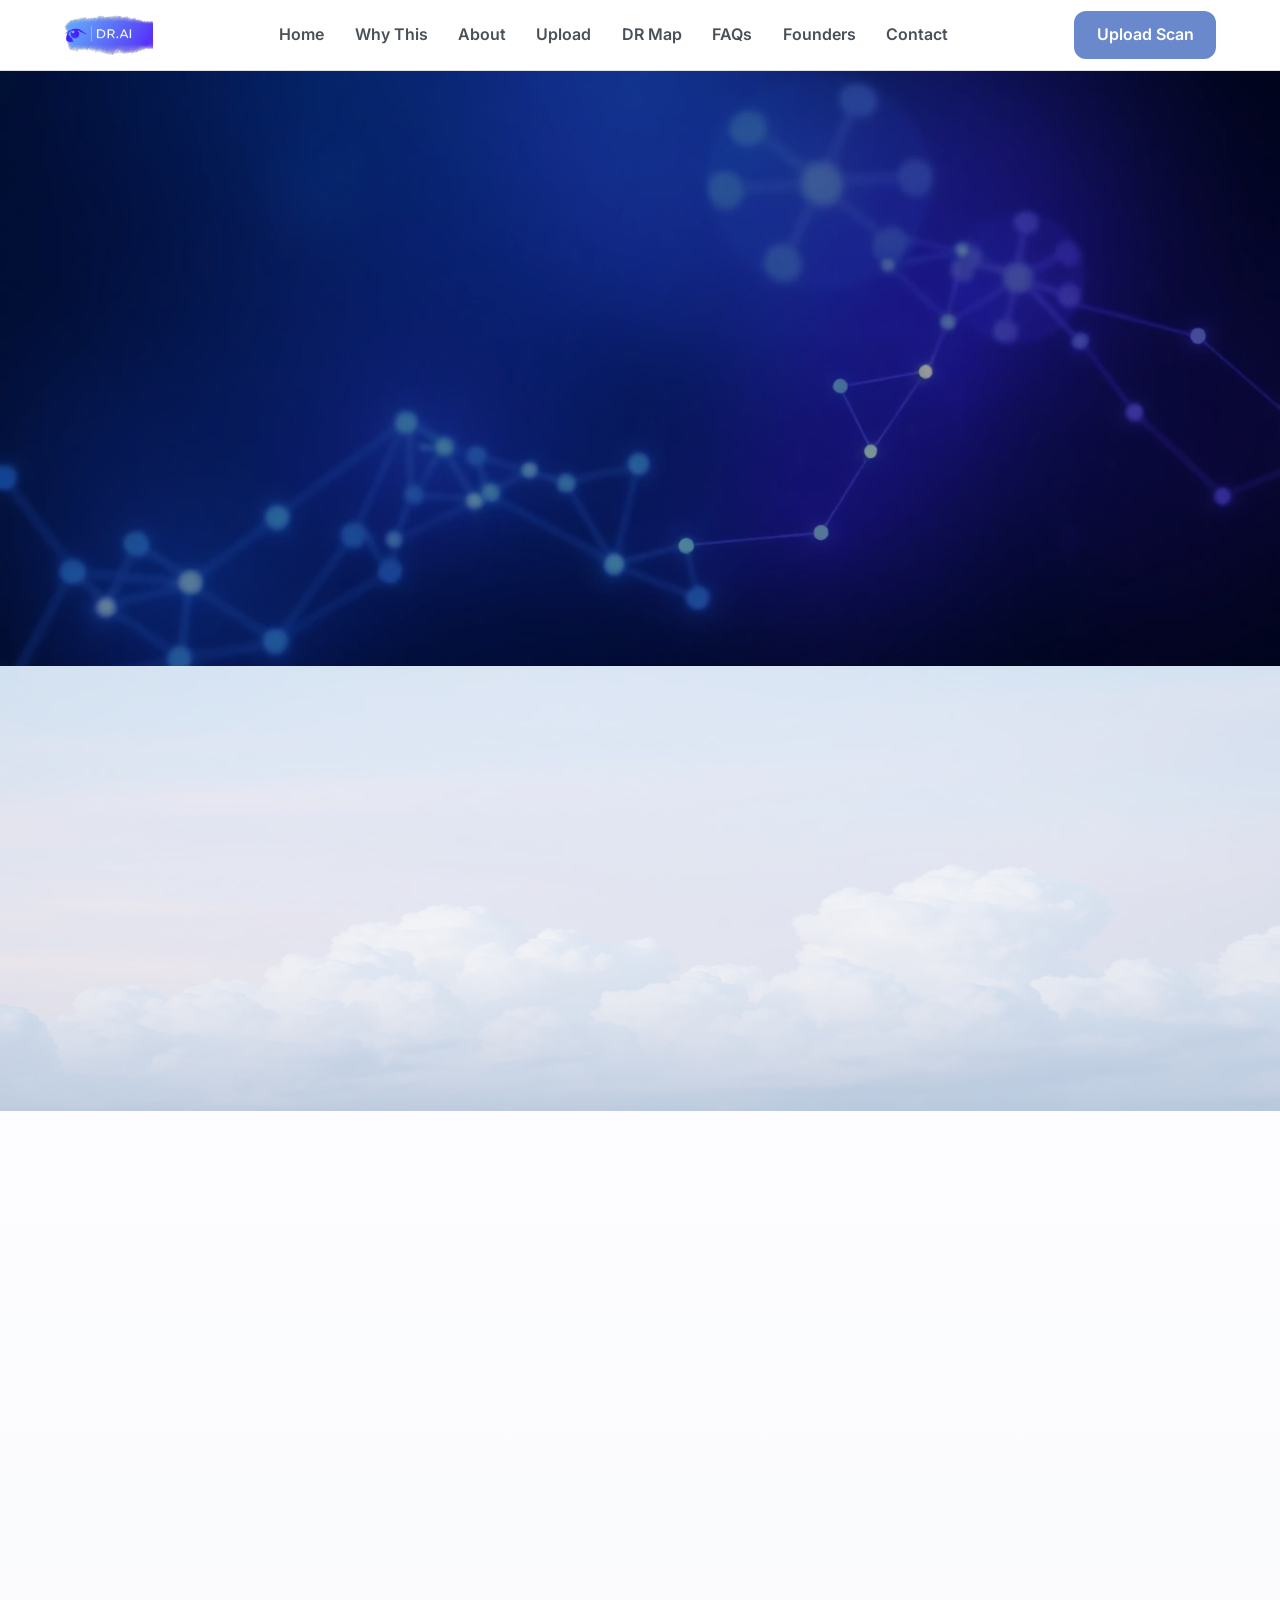
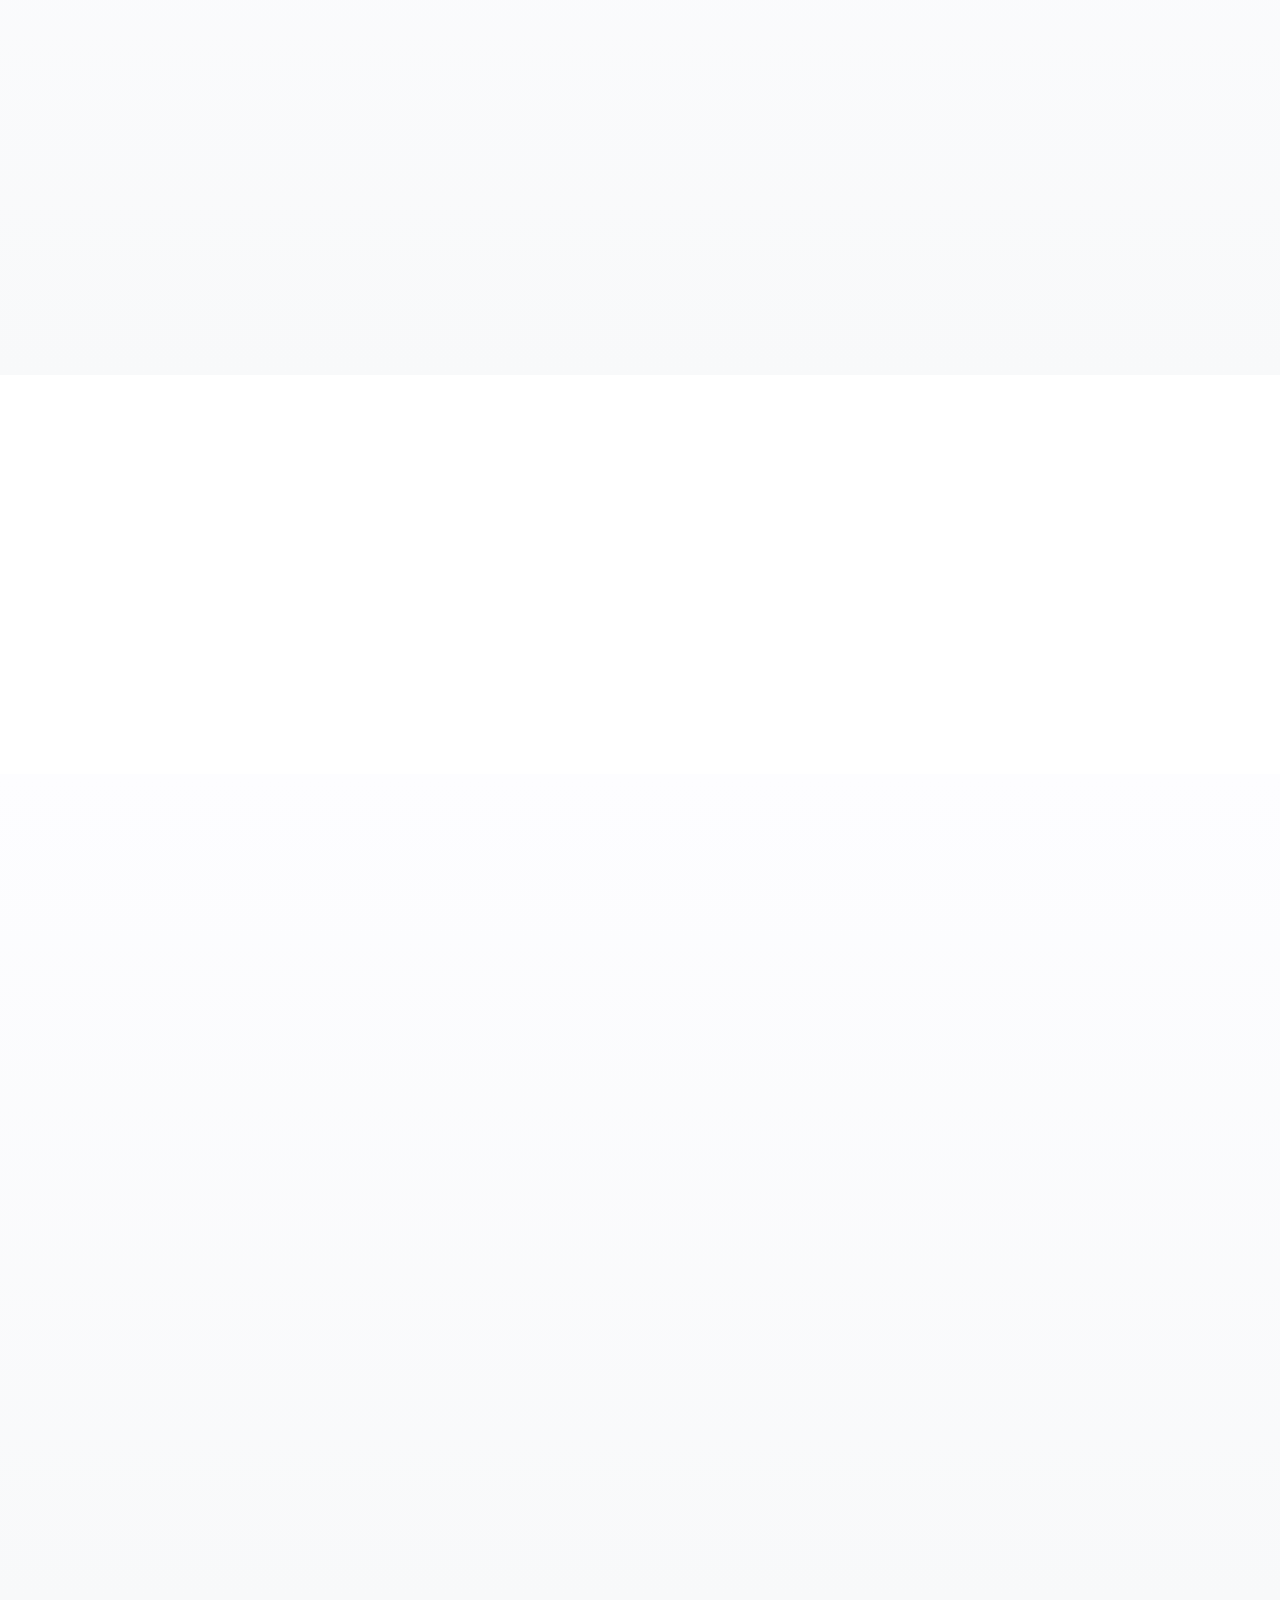
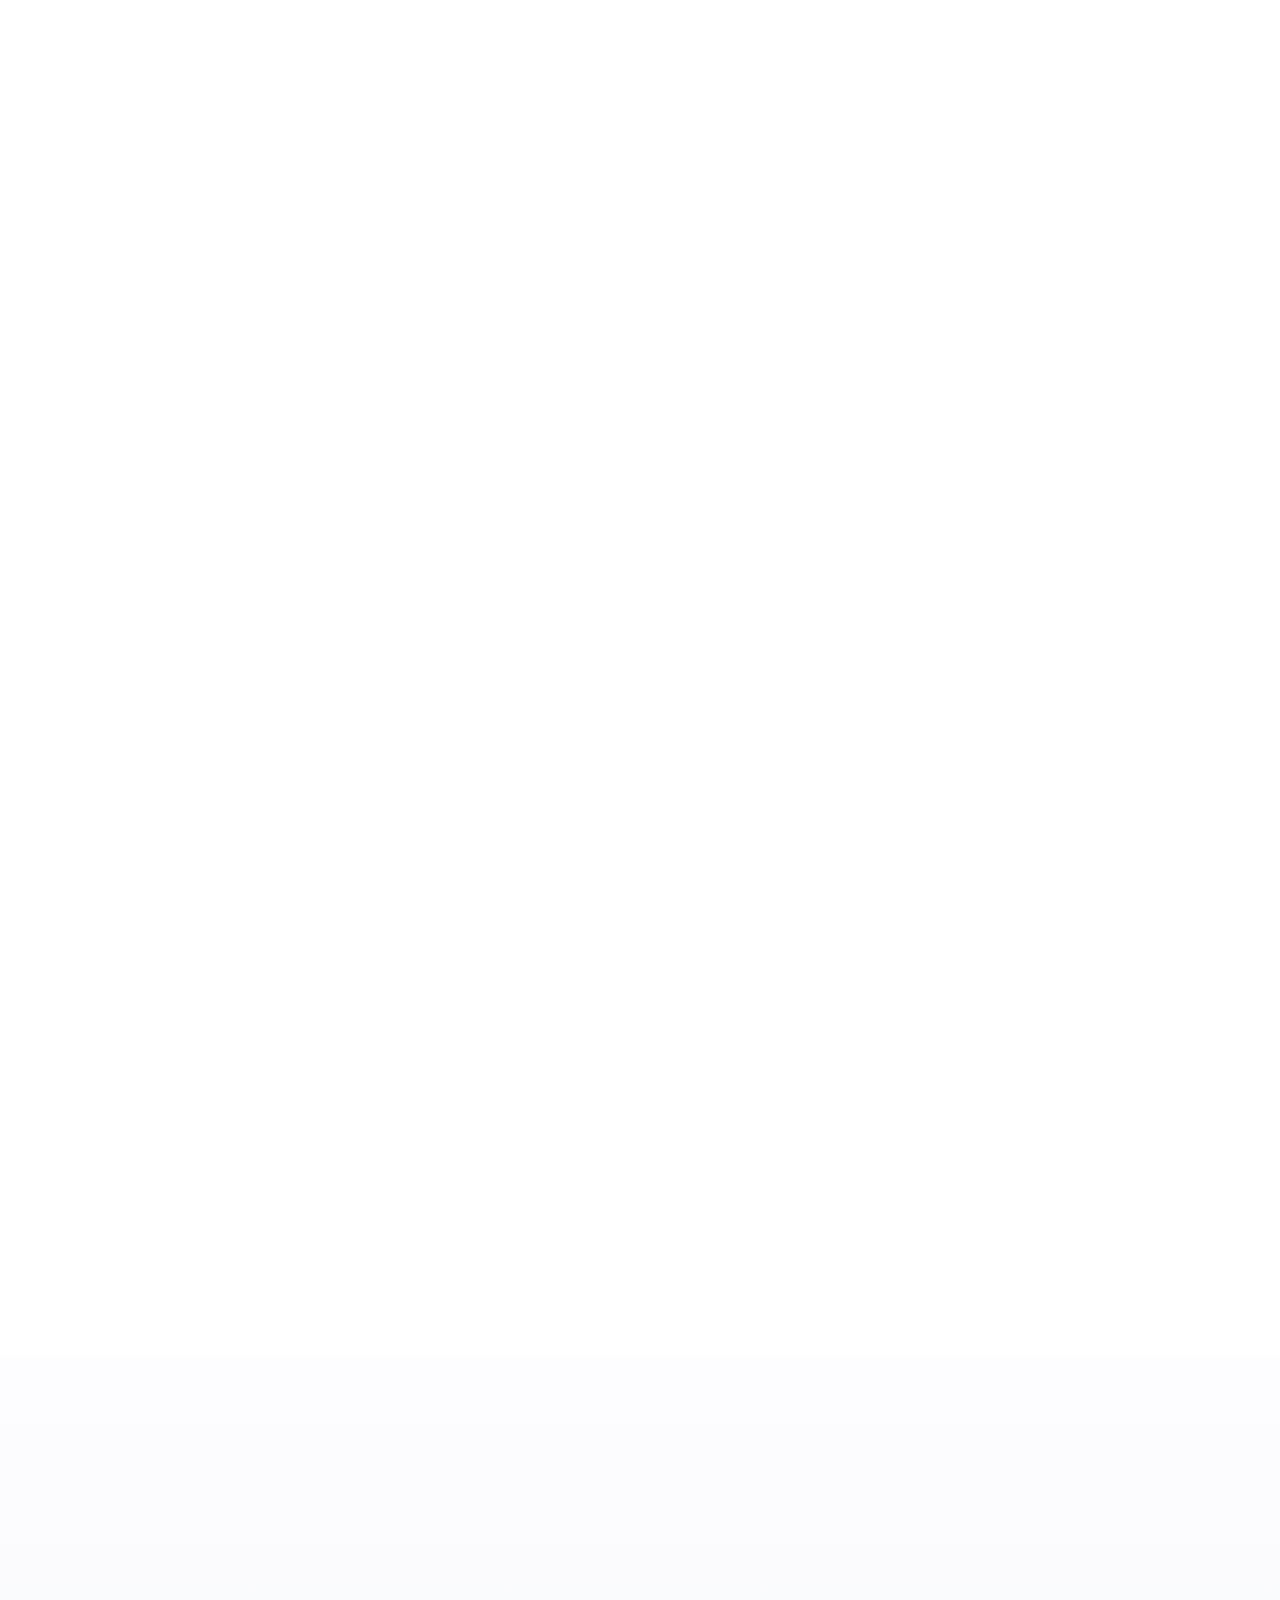
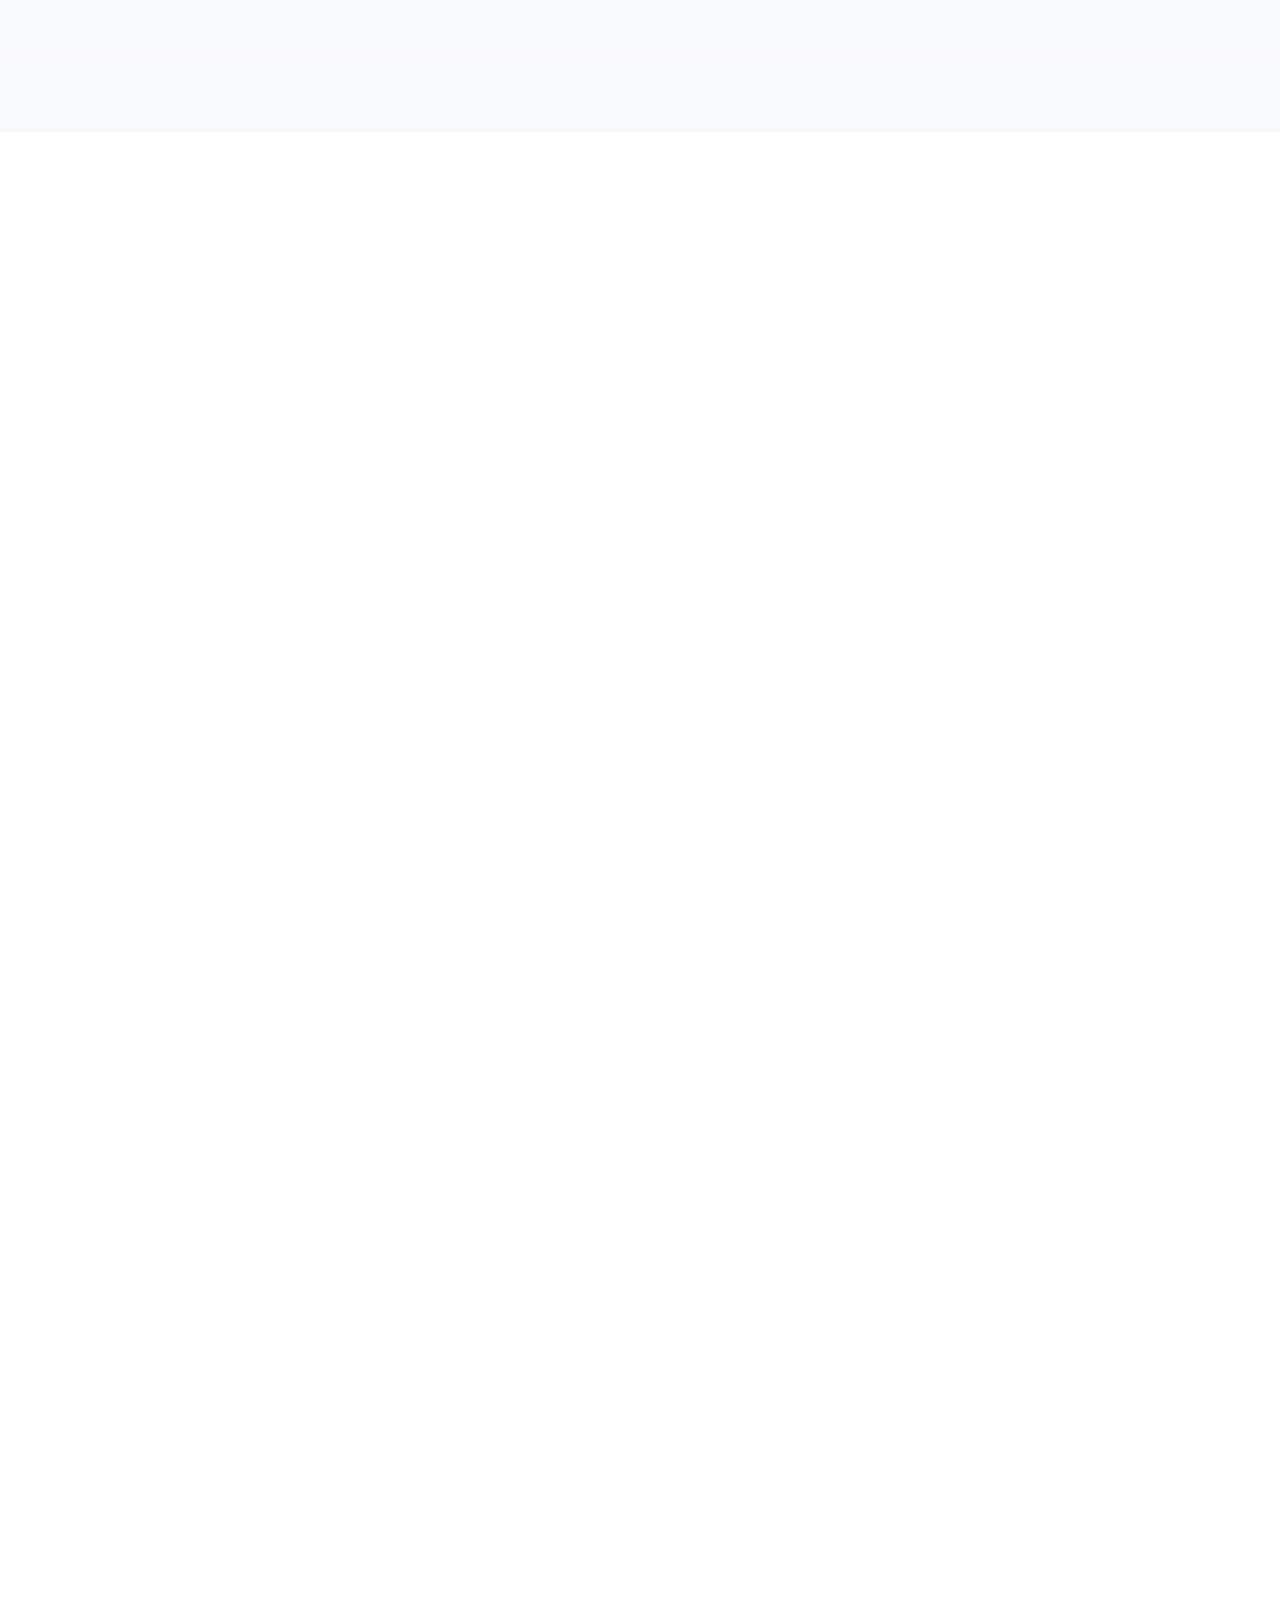
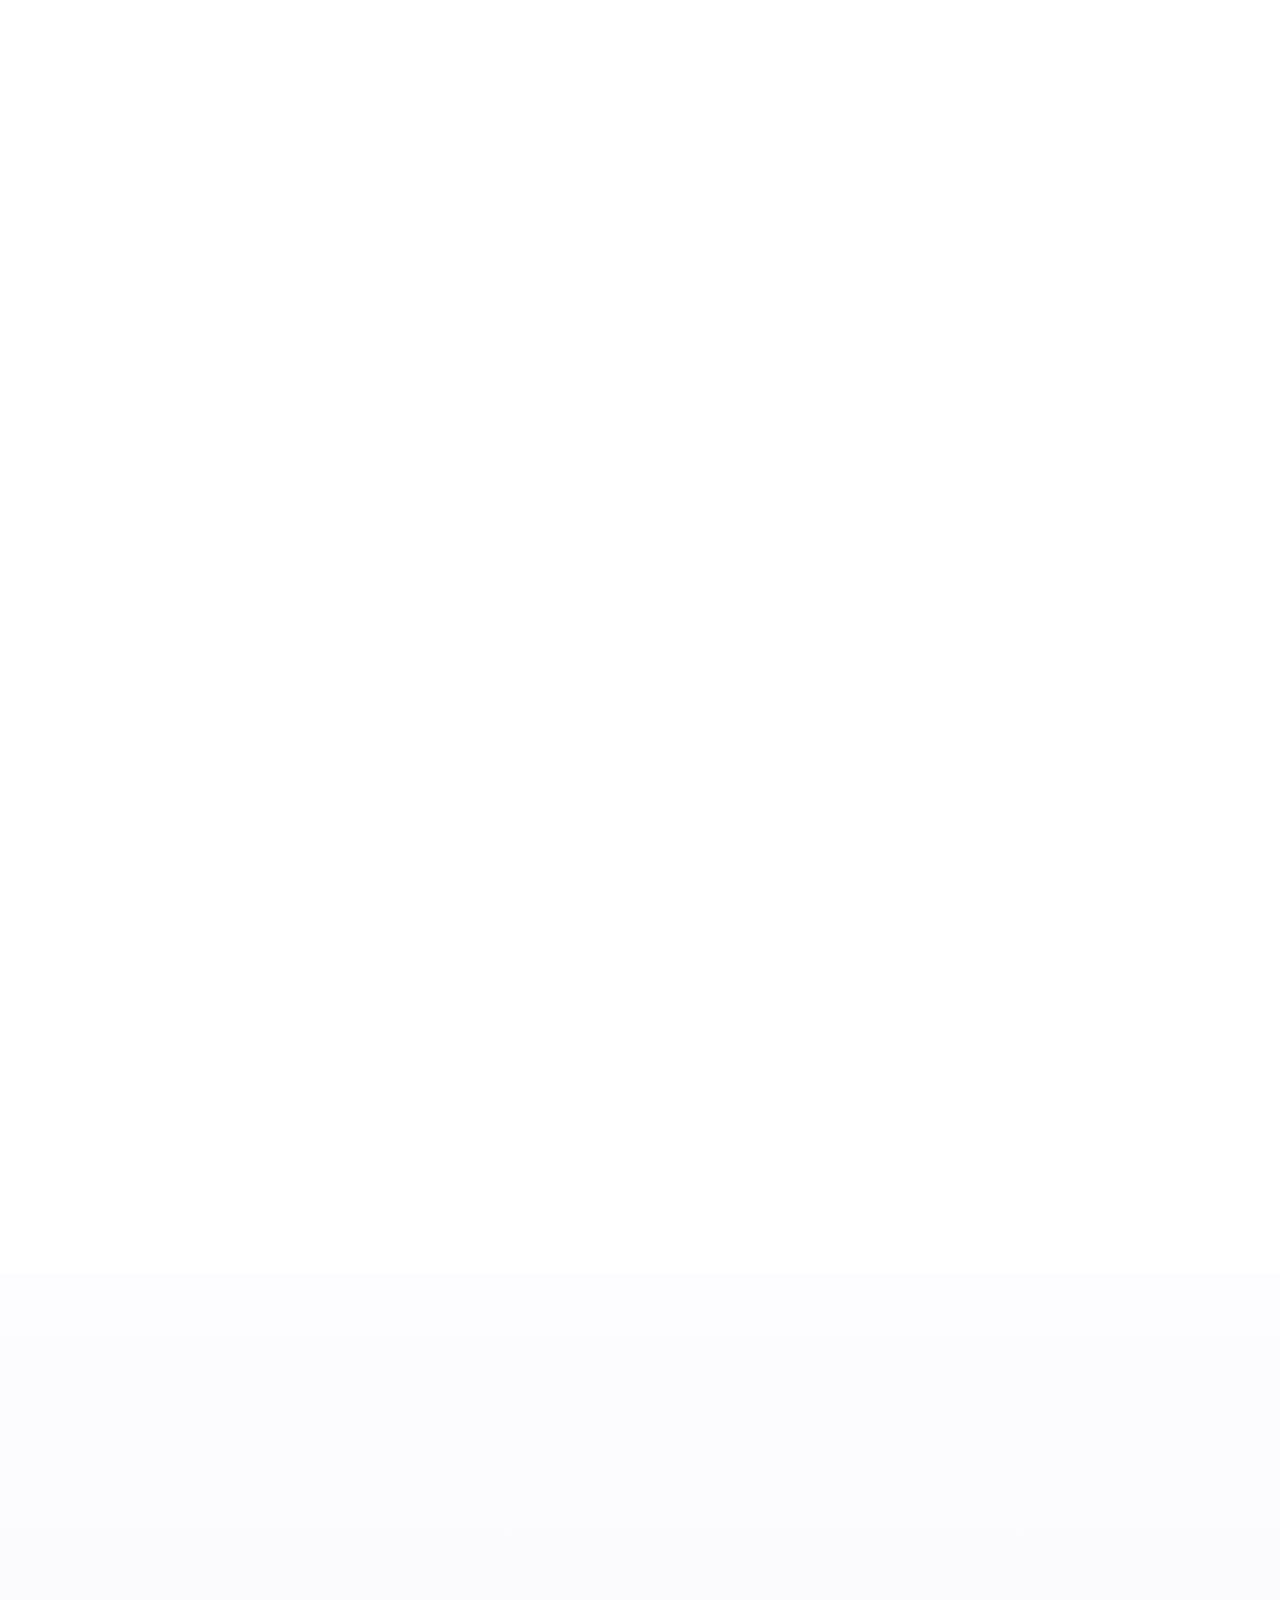
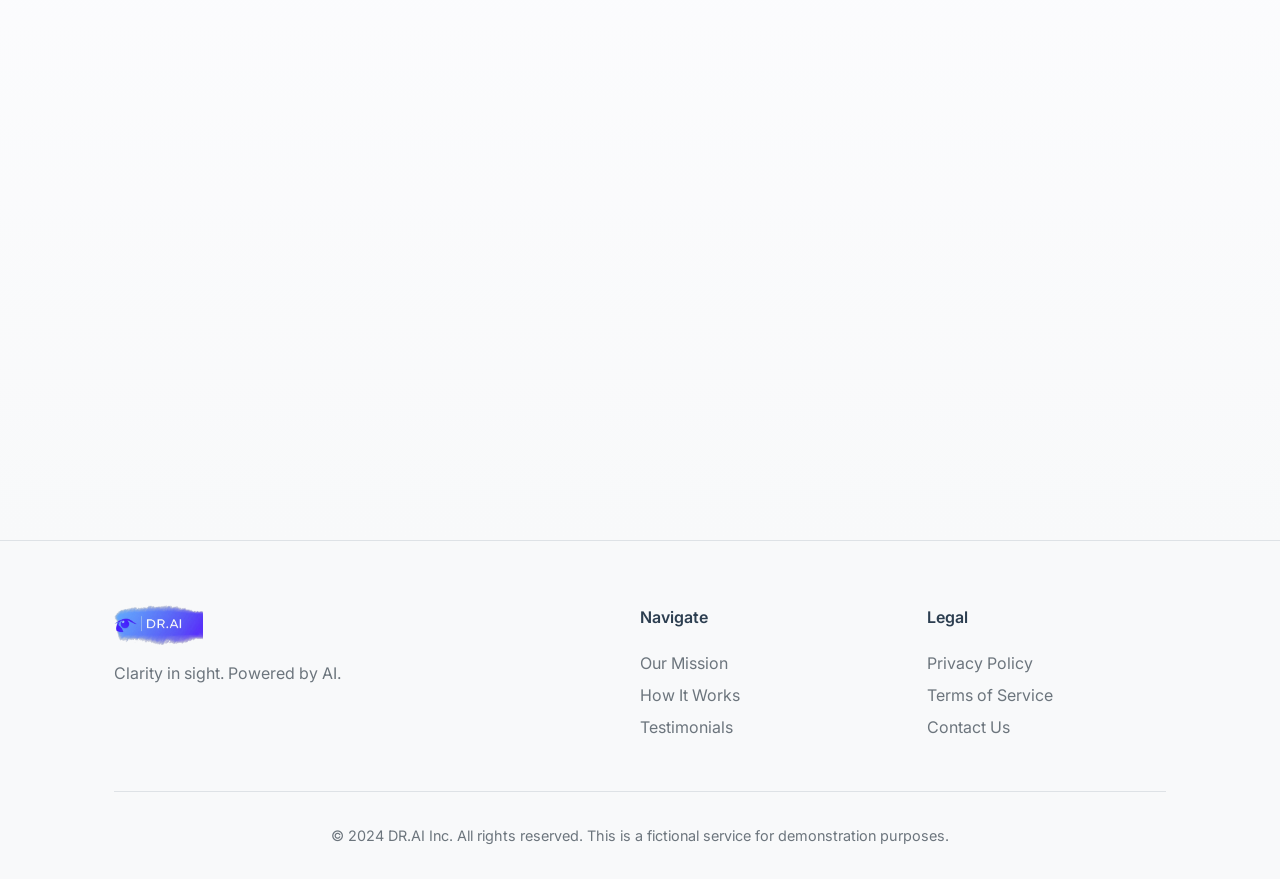
==== commit 91a66884: "added a map section and edited some of the styling" ====
--- a/index.html
+++ b/index.html
@@ -5,6 +5,7 @@
     <title>DR.AI - AI-Powered Diabetic Retinopathy Screening</title>
     <link rel="stylesheet" href="style.css">
     <link rel="stylesheet" href="https://cdnjs.cloudflare.com/ajax/libs/font-awesome/6.5.1/css/all.min.css">
+    <link rel="stylesheet" href="https://unpkg.com/leaflet@1.9.4/dist/leaflet.css" integrity="sha256-p4NxAoJBhIIN+hmNHrzRCf9tD/miZyoHS5obTRR9BMY=" crossorigin="" />
     <script type="importmap">
       {
         "imports": {
@@ -13,6 +14,7 @@
         }
       }
     </script>
+    <script src="https://unpkg.com/leaflet@1.9.4/dist/leaflet.js" integrity="sha256-20nQCchB9co0qIjJZRGuk2/Z9VM+kNiyxNV1lvTlZBo=" crossorigin=""></script>
     <script src="script.js" type="module"></script>
 </head>
 <body>
@@ -25,10 +27,12 @@
             <nav class="main-nav">
                 <ul class="nav-links">
                     <li><a href="#hero">Home</a></li>
-                    <li><a href="#why-us">Why We're Doing This</a></li>
+                    <li><a href="#why-us">Why This</a></li>
+                    <li><a href="#about-dr">About</a></li>
                     <li><a href="#upload-analysis">Upload</a></li>
-                    <li><a href="#about-dr">About DR</a></li>
+                    <li><a href="#dr-map-section">DR Map</a></li>
                     <li><a href="#faq">FAQs</a></li>
+                    <li><a href="#about-us">Founders</a></li>
                     <li><a href="#contact">Contact</a></li>
                 </ul>
             </nav>
@@ -64,6 +68,38 @@
             </div>
         </section>
 
+
+        <!-- ABOUT DR SECTION -->
+        <section id="about-dr" class="content-section alternate-bg">
+            <div class="container animate-on-scroll">
+                <h2>Expanding the Frontiers of Eye Health</h2>
+                <p class="section-intro">Our research explores the use of AI to detect and classify a range of eye conditions from retinal images. By training our models on these categories, our goal is to support early, accessible, and accurate diagnosis to prevent vision loss.</p>
+                <div class="conditions-grid">
+                    <div class="condition-card">
+                        <h3>Diabetic Retinopathy</h3>
+                        <p>A complication of diabetes where high blood sugar damages the blood vessels in the retina, which can lead to blindness if left untreated.</p>
+                    </div>
+                    <div class="condition-card">
+                        <h3>Age-Related Macular Degeneration (ARMD)</h3>
+                        <p>A disease that damages the macula—the central part of the retina—causing blurred or lost central vision, especially in older adults.</p>
+                    </div>
+                    <div class="condition-card">
+                        <h3>Cataracts</h3>
+                        <p>A clouding of the eye's natural lens, leading to blurry vision, glare sensitivity, and difficulty seeing at night. It is one of the most common causes of vision loss worldwide.</p>
+                    </div>
+                    <div class="condition-card">
+                        <h3>Glaucoma</h3>
+                        <p>A group of eye diseases that damage the optic nerve, often due to high eye pressure, and can result in permanent vision loss if not detected early.</p>
+                    </div>
+                    <div class="condition-card">
+                        <h3>Normal (Healthy)</h3>
+                        <p>Eyes that show no signs of disease or abnormalities, providing a baseline for AI models to learn and differentiate between healthy and diseased conditions.</p>
+                    </div>
+                </div>
+            </div>
+        </section>
+
+
         <!-- FEATURES SECTION -->
         <section id="features" class="features-section">
             <div class="container">
@@ -89,6 +125,9 @@
             </div>
         </section>
 
+
+        
+        
         <!-- HOW IT WORKS SECTION -->
         <section id="upload-analysis" class="content-section alternate-bg">
             <div class="container animate-on-scroll">
@@ -143,6 +182,149 @@
                 </div>
             </div>
         </section>
+
+        <!-- COMMUNITY FEEDBACK SECTION -->
+        <section id="community-feedback" class="content-section">
+             <div class="container animate-on-scroll">
+                <h2>Community Feedback & Questions</h2>
+                <p class="section-intro">See what others are saying or ask a question. Your feedback helps us improve.</p>
+
+                <div id="comments-container" class="comments-container">
+                    <!-- Comments will be loaded here -->
+                </div>
+                <div id="comments-loading" class="comments-loader">
+                    <div class="spinner"></div>
+                    <p>Loading comments...</p>
+                </div>
+                <button id="load-more-comments" class="cta-button secondary" style="display: none;">Load More</button>
+
+                <form id="comment-form" class="comment-form">
+                    <h3>Leave a Comment</h3>
+                    <div class="form-group">
+                        <textarea id="comment-content" placeholder="Write your comment here..." required></textarea>
+                    </div>
+                    <button type="submit" class="cta-button">Post Comment</button>
+                    <div id="comment-form-feedback" style="display: none; margin-top: 1rem;"></div>
+                </form>
+            </div>
+        </section>
+
+        <!-- TESTIMONIALS SECTION -->
+        <section id="testimonials" class="content-section">
+             <div class="container animate-on-scroll">
+                <!-- TESTIMONIALS HERE -->
+                <h2>Trusted by Patients and Professionals</h2>
+                <div class="testimonial">
+                    <img src="retinal-scan-person.png" alt="A smiling patient" class="testimonial-image">
+                    <blockquote>
+                        "The process was so fast and easy. I got peace of mind without having to wait weeks for an appointment. A truly revolutionary service."
+                    </blockquote>
+                    <cite>– Alex J., Patient</cite>
+                </div>
+                <!-- END TESTIMONIALS HERE -->
+            </div>
+        </section>
+        
+        <!-- STATS SECTION -->
+        <section id="stats" class="stats-section alternate-bg">
+            <div class="stats-bg-container"></div>
+            <div class="container animate-on-scroll">
+                <!-- STATS HERE -->
+                <h2>Impact by the Numbers</h2>
+                <div class="stats-grid">
+                    <div class="stat-item">
+                        <span class="stat-number">99.5%</span>
+                        <span class="stat-label">Accuracy Rate</span>
+                    </div>
+                    <div class="stat-item">
+                        <span class="stat-number">50,000+</span>
+                        <span class="stat-label">Scans Processed</span>
+                    </div>
+                    <div class="stat-item">
+                        <span class="stat-number"><60s</span>
+                        <span class="stat-label">Average Analysis Time</span>
+                    </div>
+                </div>
+                <!-- END STATS HERE -->
+            </div>
+        </section>
+
+
+
+
+
+
+         <!--  MAP SECTION (Moved) -->
+        <section id="dr-map-section" class="content-section">
+        <div class="container animate-on-scroll">
+            <h2>U.S. Eye Disease Prevalence Map</h2>
+            <p class="section-intro">
+            Select a condition to explore its prevalence by county. Data is illustrative. Hover over a county for details.
+            </p>
+
+            <div class="map-controls">
+            <div id="disease-selector" class="disease-selector">
+                <button class="disease-btn active" data-disease="Glaucoma">Glaucoma</button>
+                <button class="disease-btn" data-disease="Diabetic_Retinopathy">Diabetic Retinopathy</button>
+                <button class="disease-btn" data-disease="ARMD">ARMD</button>
+            </div>
+            <button id="map-zoom-toggle" class="cta-button secondary">Pause Map Zoom</button>
+            </div>
+
+            <!-- Wrapper ensures the map is centered and has a predictable width -->
+            <div id="dr-map-wrapper">
+            <div id="dr-map"></div>
+            </div>
+        </div>
+        </section>
+
+
+        <!-- FAQ SECTION -->
+        <section id="faq" class="content-section">
+            <div class="container animate-on-scroll">
+                <h2>Frequently Asked Questions</h2>
+                <div class="faq-accordion">
+                    <div class="faq-item">
+                        <button class="faq-question" aria-expanded="false">
+                            <span>Is this a medical diagnosis?</span>
+                            <i class="fas fa-chevron-down"></i>
+                        </button>
+                        <div class="faq-answer">
+                            <p>No. DR.AI provides an AI-powered screening and is not a substitute for a comprehensive eye exam by a qualified ophthalmologist. The results are intended to help identify potential risks early and encourage users to seek professional medical advice. It is a tool for preliminary screening, not a diagnostic service.</p>
+                        </div>
+                    </div>
+                    <div class="faq-item">
+                        <button class="faq-question" aria-expanded="false">
+                            <span>How accurate is the AI analysis?</span>
+                            <i class="fas fa-chevron-down"></i>
+                        </button>
+                        <div class="faq-answer">
+                            <p>Our AI models have been trained on vast datasets of retinal images and have demonstrated high accuracy (over 99% in internal tests) in identifying markers associated with various eye conditions. However, accuracy can be influenced by image quality and other factors. It should be used as a screening tool to supplement, not replace, professional consultation.</p>
+                        </div>
+                    </div>
+                    <div class="faq-item">
+                        <button class="faq-question" aria-expanded="false">
+                            <span>Is my data secure?</span>
+                            <i class="fas fa-chevron-down"></i>
+                        </button>
+                        <div class="faq-answer">
+                            <p>Absolutely. We prioritize your privacy and data security. All uploaded images and data are encrypted both in transit and at rest. We do not share your personal information or images with third parties without your explicit consent. Our systems are designed to be compliant with health information privacy standards.</p>
+                        </div>
+                    </div>
+                     <div class="faq-item">
+                        <button class="faq-question" aria-expanded="false">
+                            <span>What kind of image do I need to upload?</span>
+                            <i class="fas fa-chevron-down"></i>
+                        </button>
+                        <div class="faq-answer">
+                            <p>For best results, you should upload a clear, high-resolution fundus photograph of your retina. This is the type of image typically taken by an optometrist or ophthalmologist during an eye exam. Poor quality images, or images that are not of the retina, will not yield accurate screening results.</p>
+                        </div>
+                    </div>
+                </div>
+            </div>
+        </section>
+
+
 
         <!-- ABOUT US SECTION -->
         <section id="about-us" class="content-section">
@@ -170,146 +352,6 @@
             </div>
         </section>
 
-        <!-- ABOUT DR SECTION -->
-        <section id="about-dr" class="content-section alternate-bg">
-            <div class="container animate-on-scroll">
-                <h2>Expanding the Frontiers of Eye Health</h2>
-                <p class="section-intro">Our research explores the use of AI to detect and classify a range of eye conditions from retinal images. By training our models on these categories, our goal is to support early, accessible, and accurate diagnosis to prevent vision loss.</p>
-                <div class="conditions-grid">
-                    <div class="condition-card">
-                        <h3>Diabetic Retinopathy</h3>
-                        <p>A complication of diabetes where high blood sugar damages the blood vessels in the retina, which can lead to blindness if left untreated.</p>
-                    </div>
-                    <div class="condition-card">
-                        <h3>Age-Related Macular Degeneration (ARMD)</h3>
-                        <p>A disease that damages the macula—the central part of the retina—causing blurred or lost central vision, especially in older adults.</p>
-                    </div>
-                    <div class="condition-card">
-                        <h3>Cataracts</h3>
-                        <p>A clouding of the eye's natural lens, leading to blurry vision, glare sensitivity, and difficulty seeing at night. It is one of the most common causes of vision loss worldwide.</p>
-                    </div>
-                    <div class="condition-card">
-                        <h3>Glaucoma</h3>
-                        <p>A group of eye diseases that damage the optic nerve, often due to high eye pressure, and can result in permanent vision loss if not detected early.</p>
-                    </div>
-                    <div class="condition-card">
-                        <h3>Normal (Healthy)</h3>
-                        <p>Eyes that show no signs of disease or abnormalities, providing a baseline for AI models to learn and differentiate between healthy and diseased conditions.</p>
-                    </div>
-                </div>
-            </div>
-        </section>
-        
-        <!-- COMMUNITY FEEDBACK SECTION -->
-        <section id="community-feedback" class="content-section">
-             <div class="container animate-on-scroll">
-                <h2>Community Feedback & Questions</h2>
-                <p class="section-intro">See what others are saying or ask a question. Your feedback helps us improve.</p>
-
-                <div id="comments-container" class="comments-container">
-                    <!-- Comments will be loaded here -->
-                </div>
-                <div id="comments-loading" class="comments-loader">
-                    <div class="spinner"></div>
-                    <p>Loading comments...</p>
-                </div>
-                <button id="load-more-comments" class="cta-button secondary" style="display: none;">Load More</button>
-
-                <form id="comment-form" class="comment-form">
-                    <h3>Leave a Comment</h3>
-                    <div class="form-group">
-                        <textarea id="comment-content" placeholder="Write your comment here..." required></textarea>
-                    </div>
-                    <button type="submit" class="cta-button">Post Comment</button>
-                    <div id="comment-form-feedback" style="display: none; margin-top: 1rem;"></div>
-                </form>
-            </div>
-        </section>
-
-        <!-- TESTIMONIALS SECTION -->
-        <section id="testimonials" class="content-section">
-             <div class="container animate-on-scroll">
-                <!-- TESTIMONIALS HERE -->
-                <h2>Trusted by Patients and Professionals</h2>
-                <div class="testimonial">
-                    <img src="retinal-scan-person.png" alt="A smiling patient" class="testimonial-image">
-                    <blockquote>
-                        "The process was so fast and easy. I got peace of mind without having to wait weeks for an appointment. A truly revolutionary service."
-                    </blockquote>
-                    <cite>– Alex J., Patient</cite>
-                </div>
-                <!-- END TESTIMONIALS HERE -->
-            </div>
-        </section>
-        
-        <!-- STATS SECTION -->
-        <section id="stats" class="stats-section alternate-bg">
-            <div class="stats-bg-container"></div>
-            <div class="container animate-on-scroll">
-                <!-- STATS HERE -->
-                <h2>Impact by the Numbers</h2>
-                <div class="stats-grid">
-                    <div class="stat-item">
-                        <span class="stat-number">99.5%</span>
-                        <span class="stat-label">Accuracy Rate</span>
-                    </div>
-                    <div class="stat-item">
-                        <span class="stat-number">50,000+</span>
-                        <span class="stat-label">Scans Processed</span>
-                    </div>
-                    <div class="stat-item">
-                        <span class="stat-number"><60s</span>
-                        <span class="stat-label">Average Analysis Time</span>
-                    </div>
-                </div>
-                <!-- END STATS HERE -->
-            </div>
-        </section>
-
-        <!-- FAQ SECTION -->
-        <section id="faq" class="content-section">
-            <div class="container animate-on-scroll">
-                <h2>Frequently Asked Questions</h2>
-                <div class="faq-accordion">
-                    <div class="faq-item">
-                        <button class="faq-question" aria-expanded="false">
-                            <span>Is this a medical diagnosis?</span>
-                            <i class="fas fa-chevron-down"></i>
-                        </button>
-                        <div class="faq-answer">
-                            <p>No. DR.AI provides an AI-powered screening and is not a substitute for a comprehensive eye exam by a qualified ophthalmologist. The results are intended to help identify potential risks early and encourage users to seek professional medical advice. It is a tool for preliminary screening, not a diagnostic service.</p>
-                        </div>
-                    </div>
-                    <div class="faq-item">
-                        <button class="faq-question" aria-expanded="false">
-                            <span>How accurate is the AI analysis?</span>
-                            <i class="fas fa-chevron-down"></i>
-                        </button>
-                        <div class="faq-answer">
-                            <p>Our AI models have been trained on vast datasets of retinal images and have demonstrated high accuracy (over 99% in internal tests) in identifying markers associated with various eye conditions. However, accuracy can be influenced by image quality and other factors. It should be used as a screening tool to supplement, not replace, professional consultation.</p>
-                        </div>
-                    </div>
-                    <div class="faq-item">
-                        <button class="faq-question" aria-expanded="false">
-                            <span>Is my data secure?</span>
-                            <i class="fas fa-chevron-down"></i>
-                        </button>
-                        <div class="faq-answer">
-                            <p>Absolutely. We prioritize your privacy and data security. All uploaded images and data are encrypted both in transit and at rest. We do not share your personal information or images with third parties without your explicit consent. Our systems are designed to be compliant with health information privacy standards.</p>
-                        </div>
-                    </div>
-                     <div class="faq-item">
-                        <button class="faq-question" aria-expanded="false">
-                            <span>What kind of image do I need to upload?</span>
-                            <i class="fas fa-chevron-down"></i>
-                        </button>
-                        <div class="faq-answer">
-                            <p>For best results, you should upload a clear, high-resolution fundus photograph of your retina. This is the type of image typically taken by an optometrist or ophthalmologist during an eye exam. Poor quality images, or images that are not of the retina, will not yield accurate screening results.</p>
-                        </div>
-                    </div>
-                </div>
-            </div>
-        </section>
 
         <!-- CONTACT SECTION -->
         <section id="contact" class="content-section alternate-bg">
@@ -370,5 +412,7 @@
         </div>
     </footer>
 
+    <div id="tooltip" class="tooltip"></div>
+
 </body>
 </html>
--- a/style.css
+++ b/style.css
@@ -485,6 +485,7 @@
     to { transform: translateX(-50%); } /* Move by one image width */
 }
 
+
 /* --- About Us Section --- */
 #about-us {
     background-color: var(--bg-light);
@@ -539,10 +540,118 @@
     font-size: 0.95rem;
 }
 
-/* --- Map Section --- */
-.map-container {
-    display: none;
-}
+
+
+
+
+/* --- DR Map Section --- */
+#dr-map-section {
+  background-color: var(--bg-light);
+}
+
+#dr-map-section .container {
+  display: grid;
+  gap: 1rem;
+  justify-items: center; /* center everything horizontally */
+  text-align: center;
+}
+
+/* Controls centered in one row; wrap on small screens */
+.map-controls {
+  display: flex;
+  flex-wrap: wrap;
+  align-items: center;
+  justify-content: center;   /* centered */
+  gap: 0.75rem;
+  margin: 0 auto 1rem;
+}
+
+#disease-selector {
+  display: inline-flex;
+  gap: 0.5rem;
+}
+
+#map-zoom-toggle {
+  font-size: 0.9rem;
+  padding: 0.5rem 1rem;
+}
+
+/* Wrapper constrains width and centers the resizable square */
+#dr-map-wrapper {
+  width: min(92vw, 960px);     /* responsive max width */
+  margin: 0 auto;
+  display: grid;
+  place-items: center;
+}
+
+/* The actual Leaflet container: square by default, resizable by user */
+#dr-map {
+  width: 100%;
+  aspect-ratio: 1 / 1;         /* default square */
+  height: auto;                /* let aspect-ratio compute height */
+  min-width: 320px;
+  min-height: 320px;
+  border-radius: 12px;
+  box-shadow: var(--shadow);
+  border: 1px solid var(--border-light);
+  background: #f0f0f0;
+
+  /* make it user-resizable */
+  resize: both;
+  overflow: hidden;            /* hide scrollbars inside Leaflet container */
+  box-sizing: border-box;
+  z-index: 5;
+}
+
+/* Custom Tooltip for Map */
+#tooltip {
+  position: absolute;
+  display: none;
+  padding: 10px;
+  background: rgba(255, 255, 255, 0.95);
+  border: 1px solid #ccc;
+  border-radius: 6px;
+  font-family: 'Inter', sans-serif;
+  font-size: 0.9rem;
+  color: var(--text-dark-primary);
+  box-shadow: 0 2px 8px rgba(0,0,0,0.15);
+  pointer-events: none;
+  z-index: 2000;
+  transition: opacity 0.2s;
+  white-space: nowrap;
+}
+
+#tooltip strong { color: var(--text-dark-heading); }
+
+/* Leaflet UI polish */
+.leaflet-container { font-family: 'Inter', sans-serif; }
+.info.legend {
+  padding: 6px 8px;
+  font: 14px/1.2 'Inter', Arial, Helvetica, sans-serif;
+  background: rgba(255,255,255,0.8);
+  box-shadow: 0 0 15px rgba(0,0,0,0.2);
+  border-radius: 5px;
+  line-height: 20px;
+  color: #555;
+}
+.info.legend i {
+  width: 18px; height: 18px;
+  float: left; margin-right: 8px;
+  opacity: 0.7; border: 1px solid #999;
+}
+
+/* Remove anything that hides the map */
+.map-container { display: initial; }
+
+
+
+
+
+
+
+
+
+
 
 /* --- FAQ Section --- */
 .faq-accordion {
@@ -962,4 +1071,22 @@
     .footer-logo {
         margin: 0 auto 1rem;
     }
-}+}
+
+
+
+
+
+
+
+
+
+
+
+
+
+
+
+
+
+
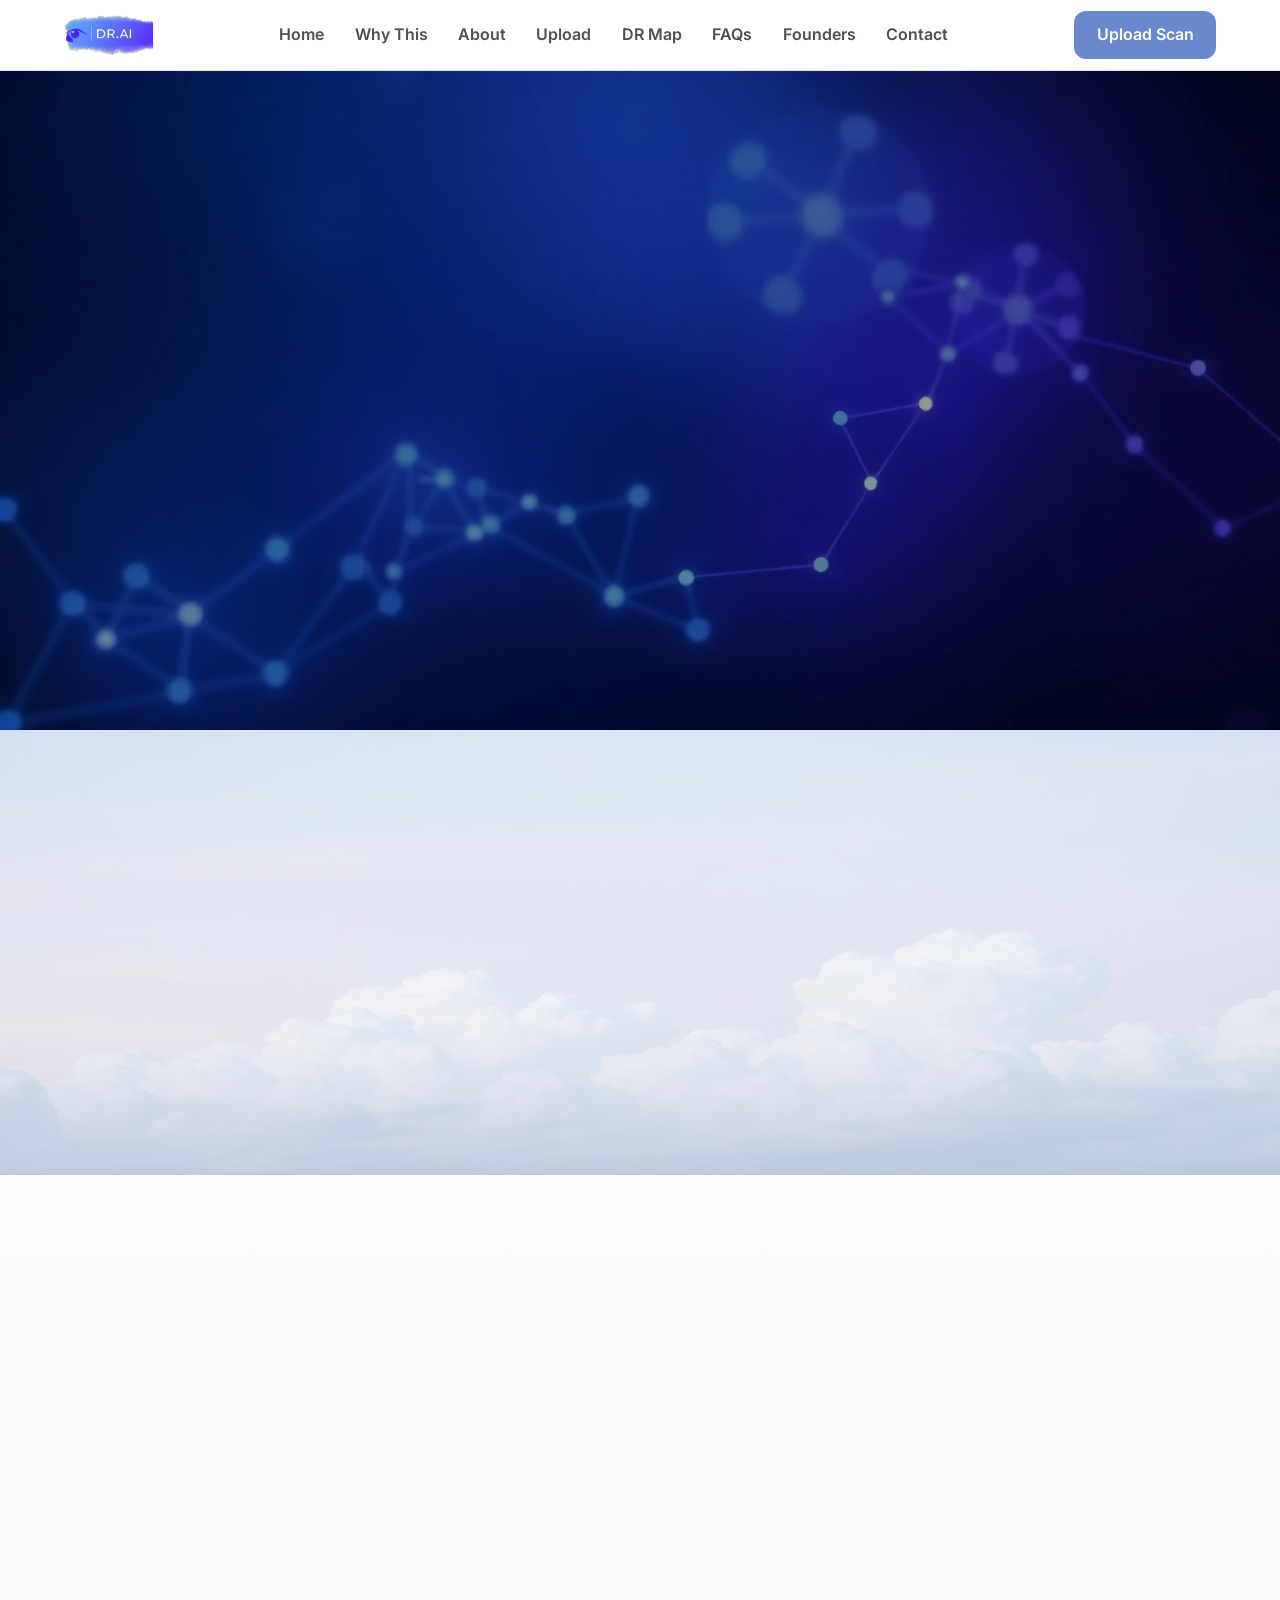
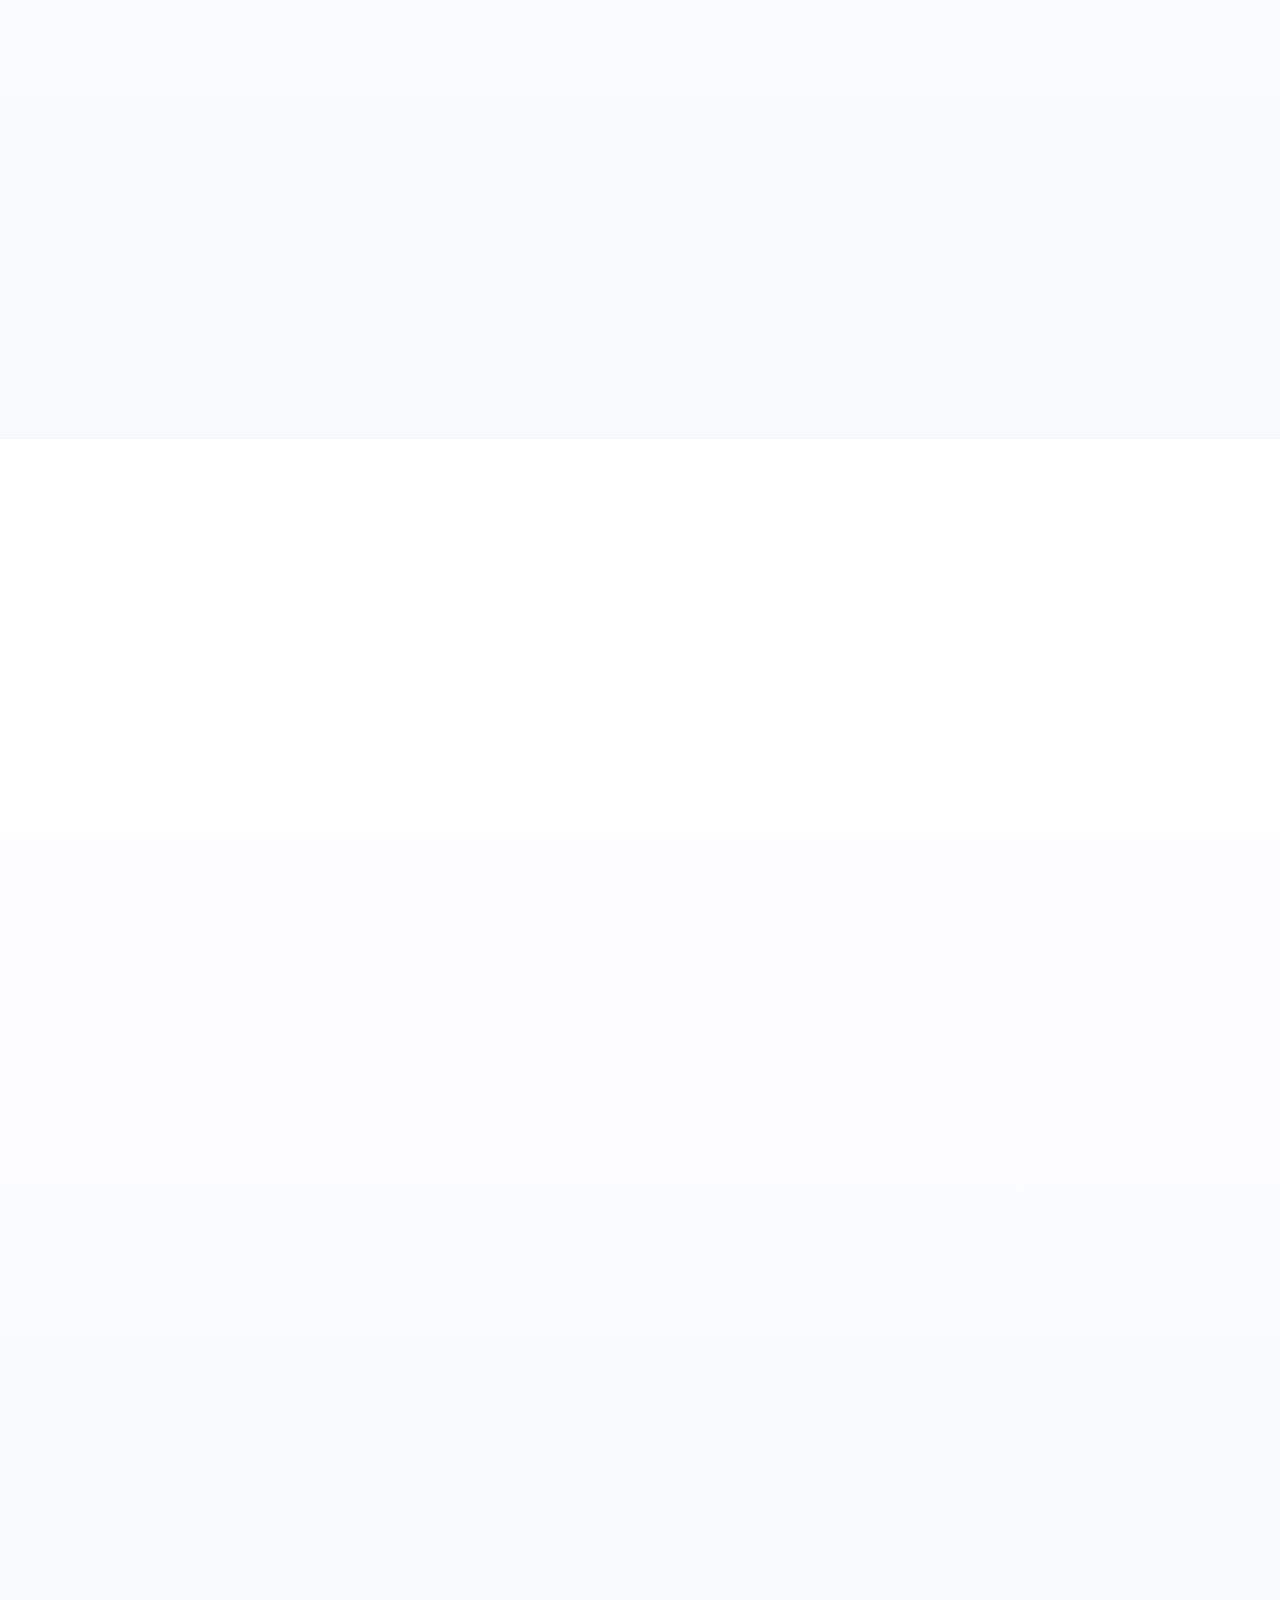
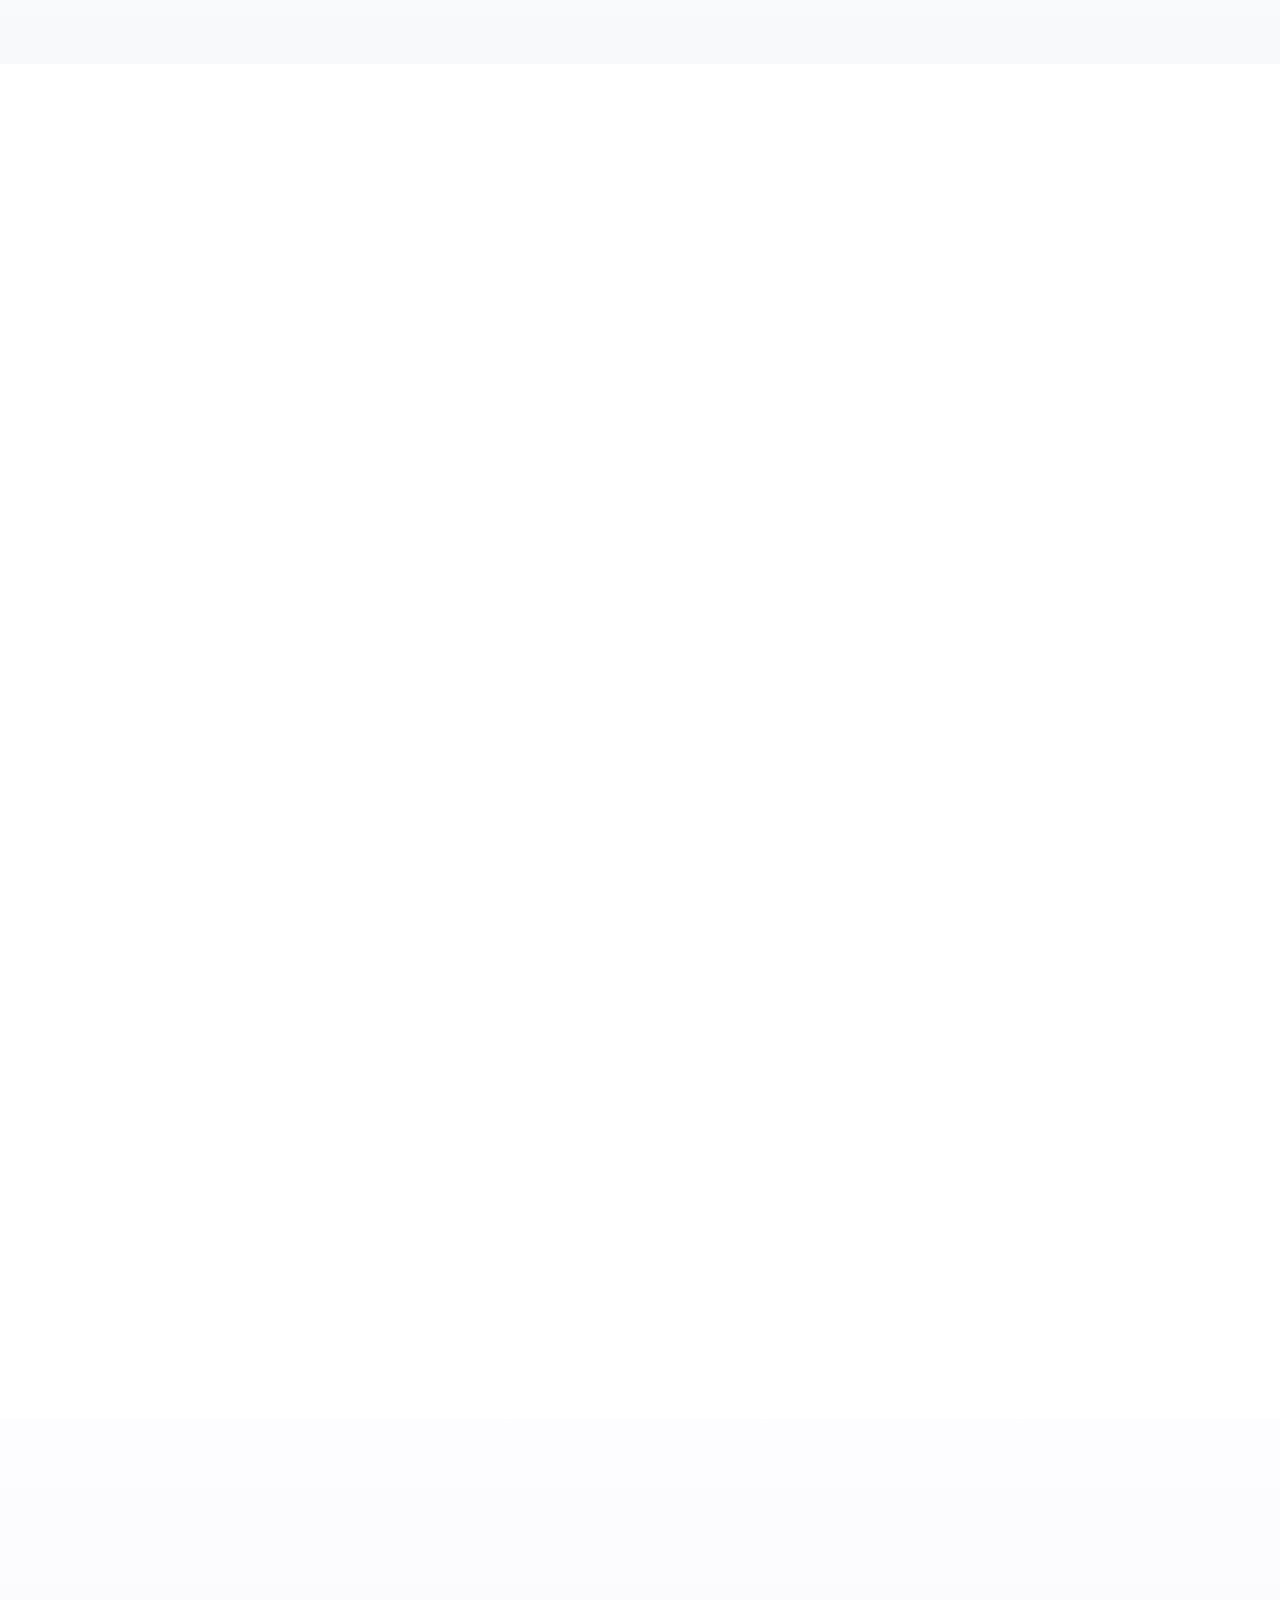
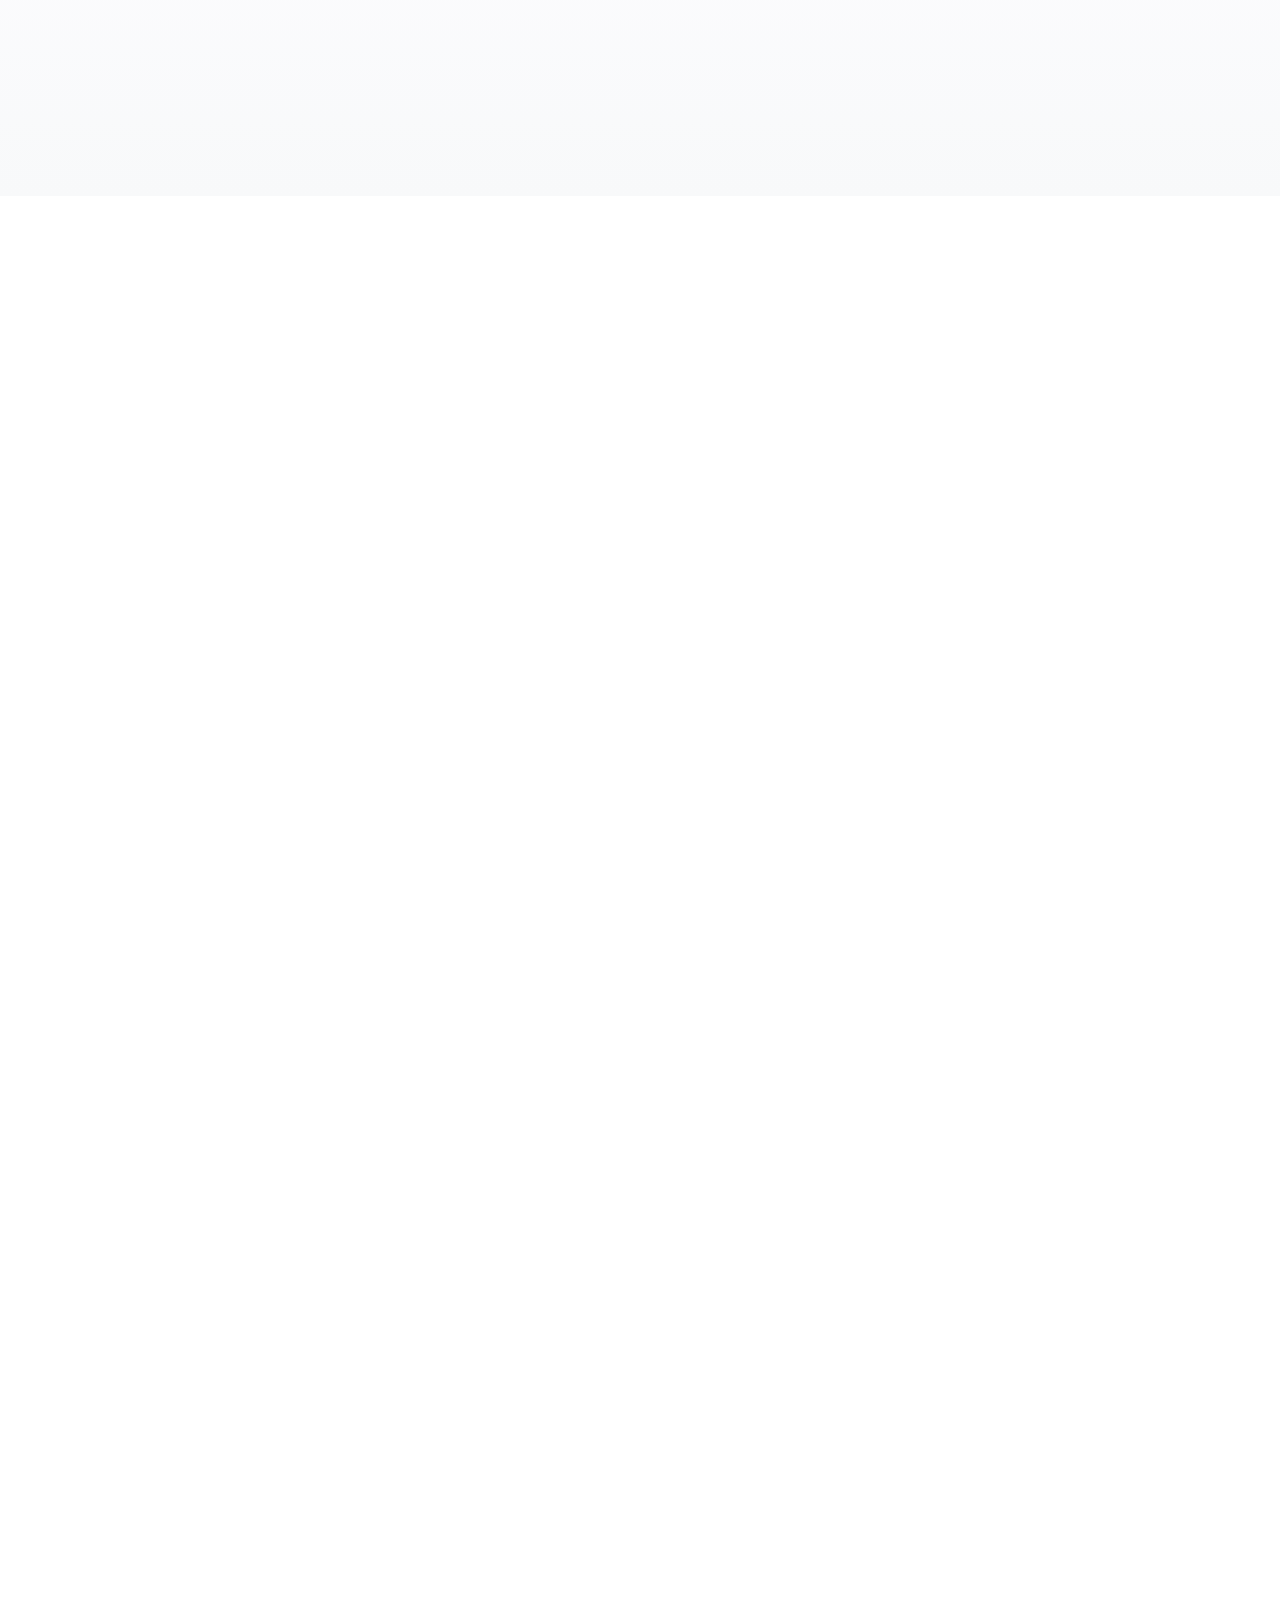
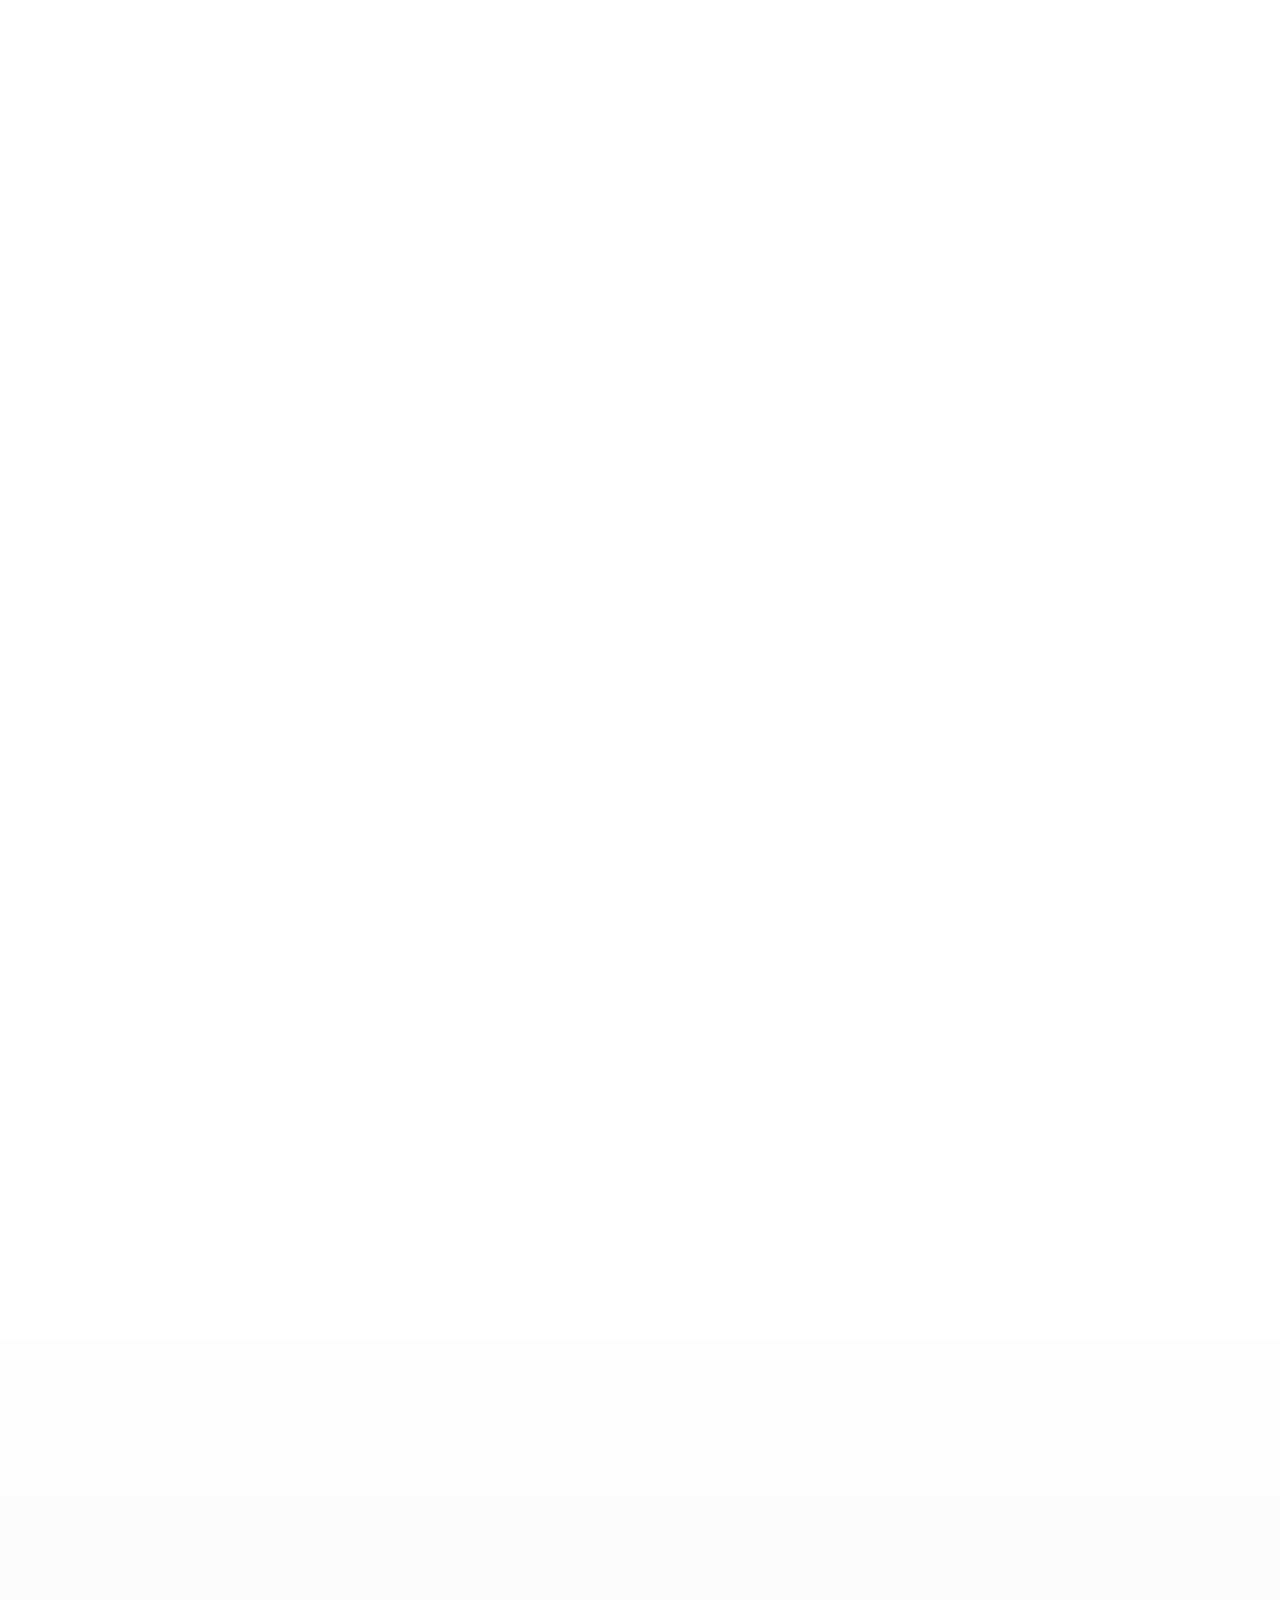
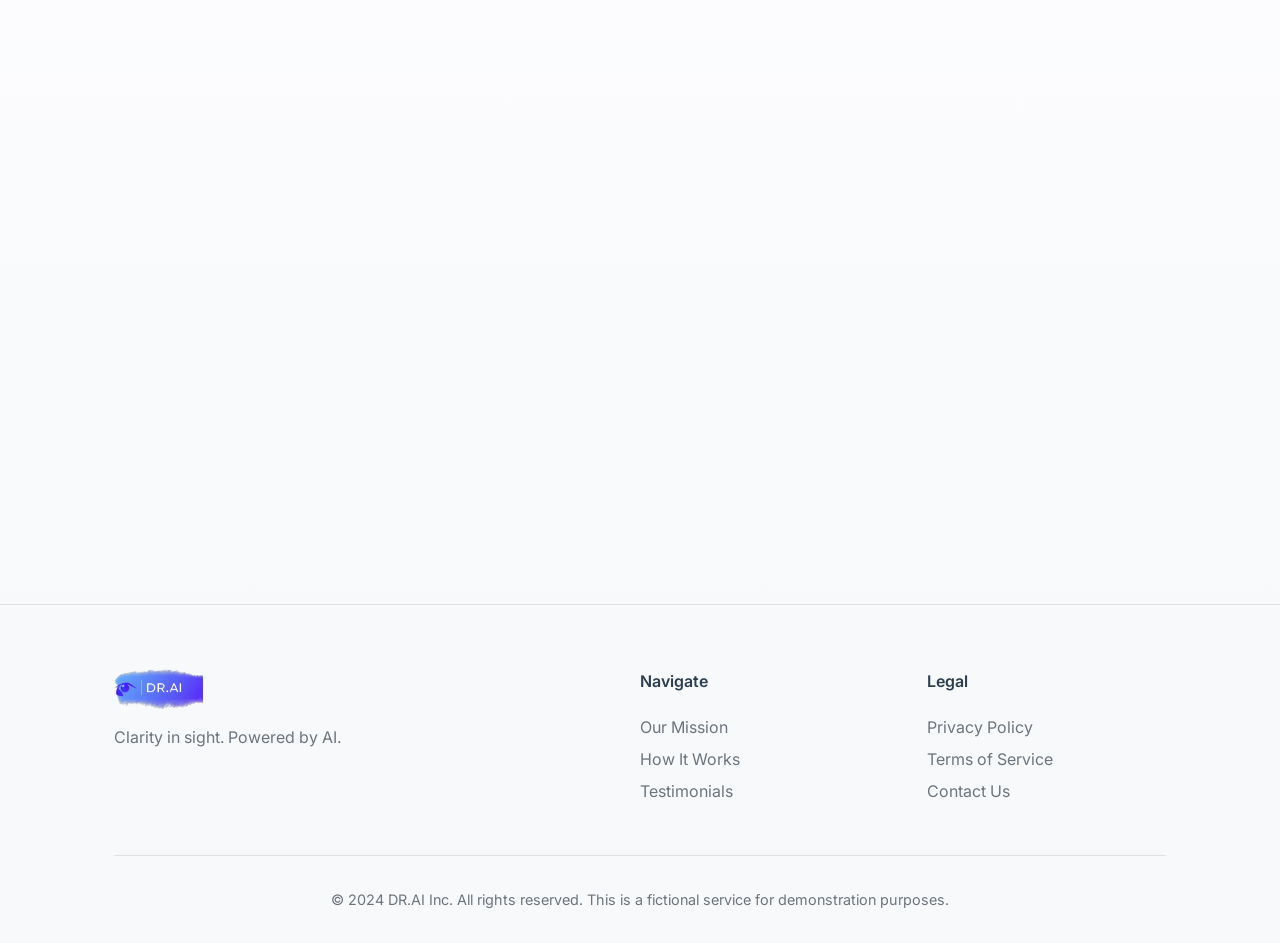
==== commit 3b2be047: "chaged the intro" ====
--- a/index.html
+++ b/index.html
@@ -51,7 +51,9 @@
             <div class="hero-content">
                 <!-- HERO CONTENT HERE -->
                 <h1 class="animate-on-scroll">Clarity in Sight.<br>Powered by AI.</h1>
-                <p class="animate-on-scroll">The future of early, accessible diabetic retinopathy screening is here. Instant, accurate, and secure analysis to protect your vision.</p>
+                <p class="animate-on-scroll">
+                The future of early, accessible eye-disease screening is here—covering diabetic retinopathy, glaucoma, age-related macular degeneration (ARMD), and cataracts. Instant, accurate, and secure analysis to protect your vision.
+                </p>
                 <a href="#upload-analysis" class="cta-button hero-cta animate-on-scroll">Get Your Instant Analysis</a>
                 <!-- END HERO CONTENT -->
             </div>
